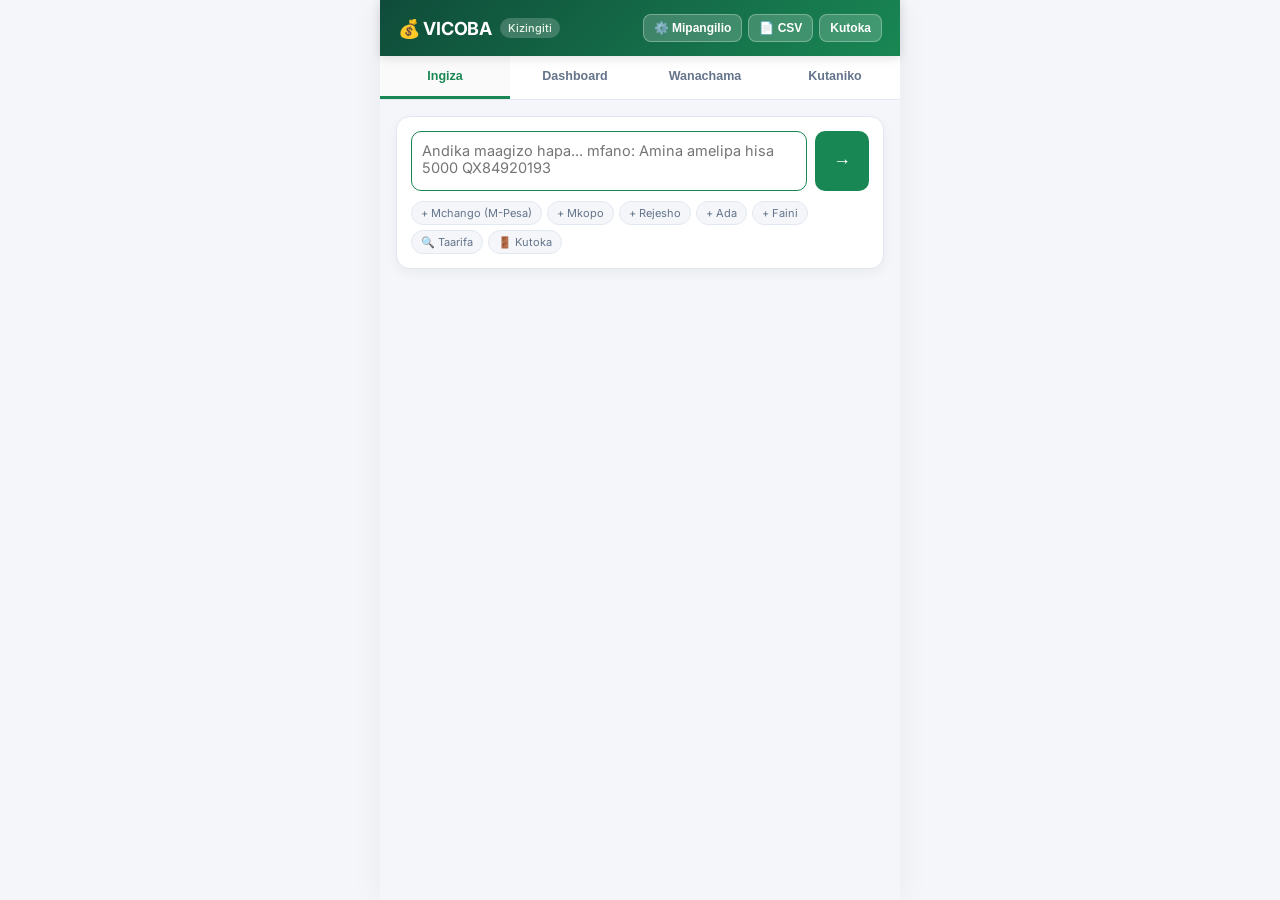
==== templates/index.html @ 5ea01a91 "Initial commit: VICOBA Digital Treasurer" ====
<!DOCTYPE html>
<html lang="sw">
<head>
<meta charset="utf-8">
<meta name="viewport" content="width=device-width,initial-scale=1,maximum-scale=1,user-scalable=no">
<title>VICOBA — Mhazinaji Mtandao</title>
<link rel="preconnect" href="https://fonts.googleapis.com">
<link rel="preconnect" href="https://fonts.gstatic.com" crossorigin>
<link href="https://fonts.googleapis.com/css2?family=Inter:wght@400;500;600;700&display=swap" rel="stylesheet">
<style>
:root {
  --primary: #0f62fe;
  --primary-dark: #0043ce;
  --green: #198754;
  --green-light: #e8f5e9;
  --wa-green: #25D366;
  --wa-dark: #128C7E;
  --red: #d32f2f;
  --red-light: #ffebee;
  --orange: #f57c00;
  --orange-light: #fff3e0;
  --bg: #f4f6f9;
  --card-bg: #ffffff;
  --text-main: #1e293b;
  --text-muted: #64748b;
  --border: #e2e8f0;
  --radius: 14px;
  --shadow: 0 4px 12px rgba(0, 0, 0, 0.05);
}

* { box-sizing: border-box; margin: 0; padding: 0; }

body {
  font-family: 'Inter', system-ui, -apple-system, sans-serif;
  background: var(--bg);
  color: var(--text-main);
  max-width: 520px;
  margin: 0 auto;
  min-height: 100vh;
  display: flex;
  flex-direction: column;
  box-shadow: 0 0 30px rgba(0,0,0,0.06);
}

/* ── Header ── */
.header {
  background: linear-gradient(135deg, #0f4c3a 0%, #198754 100%);
  color: #fff;
  padding: 14px 18px;
  display: flex;
  justify-content: space-between;
  align-items: center;
  position: sticky;
  top: 0;
  z-index: 100;
  box-shadow: 0 2px 10px rgba(0,0,0,0.12);
}
.header-title { display: flex; align-items: center; gap: 8px; }
.header h1 { font-size: 18px; font-weight: 700; letter-spacing: -0.3px; }
.health-pill {
  font-size: 11px;
  padding: 3px 8px;
  border-radius: 12px;
  background: rgba(255,255,255,0.2);
  backdrop-filter: blur(4px);
  color: #e8f5e9;
  font-weight: 500;
}
.header .actions { display: flex; gap: 6px; }
.header button {
  background: rgba(255,255,255,0.18);
  border: 1px solid rgba(255,255,255,0.3);
  color: #fff;
  padding: 6px 10px;
  border-radius: 8px;
  font-size: 12px;
  font-weight: 600;
  cursor: pointer;
  transition: all 0.2s ease;
}
.header button:hover { background: rgba(255,255,255,0.3); }

/* ── Navigation Tabs ── */
.tabs {
  display: flex;
  background: #fff;
  border-bottom: 1px solid var(--border);
  position: sticky;
  top: 56px;
  z-index: 90;
}
.tabs button {
  flex: 1;
  padding: 13px 4px;
  border: none;
  background: none;
  font-size: 12.5px;
  font-weight: 600;
  color: var(--text-muted);
  cursor: pointer;
  border-bottom: 3px solid transparent;
  transition: all 0.2s ease;
}
.tabs button.active {
  color: var(--green);
  border-bottom-color: var(--green);
  background: #fafafa;
}

/* ── Content Sections ── */
.section { display: none; padding: 16px; flex: 1; }
.section.active { display: block; animation: fadeIn 0.25s ease-out; }

/* ── Input Box ── */
.input-card {
  background: var(--card-bg);
  border-radius: var(--radius);
  padding: 14px;
  box-shadow: var(--shadow);
  border: 1px solid var(--border);
  margin-bottom: 16px;
}
.input-row { display: flex; gap: 8px; margin-bottom: 10px; }
.input-row textarea {
  flex: 1;
  border: 1.5px solid var(--border);
  outline: none;
  resize: none;
  font-size: 14.5px;
  padding: 10px;
  font-family: inherit;
  height: 60px;
  border-radius: 10px;
  background: #f8fafc;
  color: var(--text-main);
  transition: border-color 0.2s;
}
.input-row textarea:focus { border-color: var(--green); background: #fff; }
.btn-submit {
  background: var(--green);
  color: #fff;
  border: none;
  border-radius: 10px;
  padding: 0 18px;
  font-size: 18px;
  font-weight: 700;
  cursor: pointer;
  transition: transform 0.1s, background 0.2s;
  display: flex;
  align-items: center;
  justify-content: center;
}
.btn-submit:active { transform: scale(0.96); }
.btn-submit:disabled { background: #cbd5e1; cursor: not-allowed; }

.quick-triggers { display: flex; gap: 5px; flex-wrap: wrap; margin-top: 4px; }
.chip {
  background: var(--bg);
  border: 1px solid var(--border);
  border-radius: 20px;
  padding: 4px 9px;
  font-size: 11px;
  color: var(--text-muted);
  cursor: pointer;
  transition: all 0.2s;
}
.chip:hover { border-color: var(--green); color: var(--green); background: var(--green-light); }

/* ── Preview Card ── */
.preview-card {
  background: var(--green-light);
  border: 2px solid var(--green);
  border-radius: var(--radius);
  padding: 18px;
  margin-bottom: 16px;
  animation: slideDown 0.3s ease-out;
}
.preview-card h3 { font-size: 15.5px; margin-bottom: 12px; color: var(--green); display: flex; align-items: center; gap: 6px; }
.preview-card .detail { display: flex; justify-content: space-between; padding: 7px 0; font-size: 13.5px; border-bottom: 1px solid rgba(0,0,0,0.06); }
.preview-card .detail:last-child { border: none; }
.preview-card .detail .val { font-weight: 700; color: var(--text-main); }
.preview-card .buttons { display: flex; gap: 8px; margin-top: 16px; }
.preview-card .buttons button {
  flex: 1;
  padding: 11px;
  border: none;
  border-radius: 10px;
  font-size: 13.5px;
  font-weight: 600;
  cursor: pointer;
  transition: opacity 0.2s;
}
.btn-confirm { background: var(--green); color: #fff; }
.btn-cancel { background: #fff; color: var(--red); border: 1.5px solid var(--red); }
.btn-wa { background: var(--wa-green); color: #fff; display: inline-flex; align-items: center; justify-content: center; gap: 6px; }

/* ── Messages & Alerts ── */
.message {
  background: #fff;
  border-radius: 12px;
  padding: 14px 16px;
  margin-bottom: 14px;
  font-size: 13.5px;
  line-height: 1.5;
  box-shadow: var(--shadow);
  animation: fadeIn 0.2s;
}
.message.error { border-left: 4px solid var(--red); color: #b91c1c; background: var(--red-light); }
.message.success { border-left: 4px solid var(--green); color: #15803d; background: var(--green-light); }

/* ── Dashboard Cards ── */
.stats-grid { display: grid; grid-template-columns: 1fr 1fr; gap: 10px; margin-bottom: 16px; }
.stat-card {
  background: var(--card-bg);
  border-radius: 12px;
  padding: 12px 14px;
  border: 1px solid var(--border);
  box-shadow: 0 2px 6px rgba(0,0,0,0.02);
}
.stat-card .label { font-size: 11px; color: var(--text-muted); font-weight: 500; margin-bottom: 3px; }
.stat-card .value { font-size: 17px; font-weight: 700; color: var(--text-main); }
.stat-card .value.positive { color: var(--green); }
.stat-card .value.negative { color: var(--red); }

/* ── Tables ── */
.table-wrap {
  background: var(--card-bg);
  border-radius: var(--radius);
  overflow: hidden;
  box-shadow: var(--shadow);
  border: 1px solid var(--border);
  margin-bottom: 16px;
}
.table-wrap .table-header {
  padding: 12px 14px;
  font-size: 14px;
  font-weight: 600;
  border-bottom: 1px solid var(--border);
  display: flex;
  justify-content: space-between;
  align-items: center;
}
table { width: 100%; border-collapse: collapse; font-size: 12.5px; }
th, td { padding: 9px 11px; text-align: left; border-bottom: 1px solid var(--border); }
th { background: #f8fafc; font-weight: 600; font-size: 11px; color: var(--text-muted); text-transform: uppercase; letter-spacing: 0.3px; }
tr:last-child td { border: none; }
.monospace { font-variant-numeric: tabular-nums; font-weight: 600; }
.right { text-align: right; }

.btn-sm {
  padding: 4px 8px;
  font-size: 11px;
  border-radius: 6px;
  border: 1px solid var(--border);
  background: #fff;
  cursor: pointer;
  font-weight: 500;
  transition: all 0.2s;
}
.btn-sm:hover { background: var(--bg); border-color: var(--text-muted); }
.btn-danger-sm { color: var(--red); border-color: #fca5a5; background: var(--red-light); }
.btn-wa-sm { background: #e8f5e9; color: var(--wa-dark); border-color: #a7f3d0; font-weight: 600; }
.btn-wa-sm:hover { background: #dcfce7; }

/* ── Search & Form Inputs ── */
.search-box {
  width: 100%;
  padding: 10px 14px;
  border: 1px solid var(--border);
  border-radius: 10px;
  font-size: 13px;
  outline: none;
  margin-bottom: 12px;
  background: #fff;
}
.search-box:focus { border-color: var(--green); }

.form-group { margin-bottom: 12px; }
.form-group label { display: block; font-size: 12px; font-weight: 600; color: var(--text-muted); margin-bottom: 4px; }
.form-group input { width: 100%; padding: 8px 12px; border: 1px solid var(--border); border-radius: 8px; font-size: 13.5px; outline: none; }
.form-group input:focus { border-color: var(--green); }

/* ── Modal / Overlay ── */
.modal-overlay {
  display: none;
  position: fixed;
  top: 0; left: 0; right: 0; bottom: 0;
  background: rgba(0,0,0,0.45);
  z-index: 1000;
  align-items: center;
  justify-content: center;
  padding: 16px;
  backdrop-filter: blur(3px);
}
.modal-overlay.active { display: flex; animation: fadeIn 0.2s; }
.modal-card {
  background: #fff;
  border-radius: 16px;
  max-width: 480px;
  width: 100%;
  max-height: 85vh;
  overflow-y: auto;
  padding: 18px;
  box-shadow: 0 10px 25px rgba(0,0,0,0.15);
}
.modal-header { display: flex; justify-content: space-between; align-items: center; margin-bottom: 14px; }
.modal-title { font-size: 16px; font-weight: 700; }
.btn-close { background: none; border: none; font-size: 22px; color: var(--text-muted); cursor: pointer; }

/* ── Animations ── */
@keyframes fadeIn { from { opacity: 0; transform: translateY(4px); } to { opacity: 1; transform: translateY(0); } }
@keyframes slideDown { from { opacity: 0; transform: translateY(-8px); } to { opacity: 1; transform: translateY(0); } }
.loading {
  display: inline-block;
  width: 16px; height: 16px;
  border: 2px solid rgba(255,255,255,0.4);
  border-top-color: #fff;
  border-radius: 50%;
  animation: spin 0.6s linear infinite;
}
@keyframes spin { to { transform: rotate(360deg); } }

/* ── Badge ── */
.badge { font-size: 10.5px; padding: 2px 7px; border-radius: 10px; font-weight: 600; display: inline-block; }
.badge-active { background: #dcfce7; color: #15803d; }
.badge-exited { background: #fee2e2; color: #b91c1c; }
.badge-mpesa { background: #e0f2fe; color: #0369a1; font-family: monospace; }
</style>
</head>
<body>

<!-- Header -->
<div class="header">
  <div class="header-title">
    <h1>💰 VICOBA</h1>
    <span class="health-pill" id="healthPill">Mingatio: ...</span>
  </div>
  <div class="actions">
    <button onclick="openSettingsModal()">⚙️ Mipangilio</button>
    <button onclick="exportCSV()">📄 CSV</button>
    <button onclick="location='/logout'">Kutoka</button>
  </div>
</div>

<!-- Navigation Tabs -->
<div class="tabs">
  <button id="tabBtn-input" class="active" onclick="showTab('input')">Ingiza</button>
  <button id="tabBtn-dash" onclick="showTab('dash')">Dashboard</button>
  <button id="tabBtn-members" onclick="showTab('members')">Wanachama</button>
  <button id="tabBtn-meeting" onclick="showTab('meeting')">Kutaniko</button>
</div>

<!-- Tab 1: Input -->
<div id="tab-input" class="section active">
  <div class="input-card">
    <form id="inputForm" onsubmit="handleParse(event)">
      <div class="input-row">
        <textarea id="cmdInput" placeholder="Andika maagizo hapa... mfano: Amina amelipa hisa 5000 QX84920193" autofocus></textarea>
        <button type="submit" id="parseBtn" class="btn-submit">→</button>
      </div>
    </form>
    <div class="quick-triggers">
      <span class="chip" onclick="fillTrigger('Amina amelipa hisa 5000, jamii 1000 ref QX84920193')">+ Mchango (M-Pesa)</span>
      <span class="chip" onclick="fillTrigger('Juma kopa 50000 wadhamini ni Fatuma')">+ Mkopo</span>
      <span class="chip" onclick="fillTrigger('Juma amelipa mkopo 10000 ref QX9920112')">+ Rejesho</span>
      <span class="chip" onclick="fillTrigger('ada ya kikundi 2000')">+ Ada</span>
      <span class="chip" onclick="fillTrigger('faini ya Juma 1000')">+ Faini</span>
      <span class="chip" onclick="fillTrigger('taarifa ya Amina')">🔍 Taarifa</span>
      <span class="chip" onclick="fillTrigger('ondoa mwanachama Juma')">🚪 Kutoka</span>
    </div>
  </div>

  <div id="previewArea"></div>
  <div id="messageArea"></div>
</div>

<!-- Tab 2: Dashboard -->
<div id="tab-dash" class="section">
  <div class="stats-grid" id="statsGrid"></div>

  <div class="table-wrap">
    <div class="table-header">
      <span>Wanachama — Muhtasari</span>
      <button class="btn-sm" onclick="loadDashboard()">🔄 Subiri</button>
    </div>
    <div style="overflow-x:auto">
      <table>
        <thead>
          <tr>
            <th>Jina</th>
            <th class="right">Hisa</th>
            <th class="right">Akiba</th>
            <th class="right">Deni</th>
          </tr>
        </thead>
        <tbody id="memberTable"></tbody>
      </table>
    </div>
  </div>

  <button onclick="showGawio()" style="width:100%;padding:12px;background:#fff3e0;border:1.5px solid #ff9800;color:#e65100;border-radius:12px;font-size:13.5px;font-weight:600;cursor:pointer;margin-bottom:16px">📊 Makadirio ya Gawio (Profit Distribution)</button>
  <div id="gawioArea"></div>
</div>

<!-- Tab 3: Members -->
<div id="tab-members" class="section">
  <button onclick="openRegisterModal()" style="width:100%;padding:12px;background:var(--green);color:#fff;border:none;border-radius:10px;font-size:13.5px;font-weight:600;cursor:pointer;margin-bottom:12px">➕ Ongeza Mwanachama Mpya</button>
  <input type="text" class="search-box" id="memberSearchInput" placeholder="Tafuta kwa jina au namba (mfano: BSDA-001)..." oninput="filterMembersTable()">

  <div class="table-wrap">
    <div class="table-header">
      <span>Orodha ya Wanachama</span>
      <button class="btn-sm" onclick="loadMembers()">🔄 Anza Upya</button>
    </div>
    <div style="overflow-x:auto">
      <table>
        <thead>
          <tr>
            <th>Namba</th>
            <th>Jina</th>
            <th>Hali</th>
            <th class="right">Kitendo</th>
          </tr>
        </thead>
        <tbody id="fullMemberTable"></tbody>
      </table>
    </div>
  </div>
</div>

<!-- Tab 4: Meeting -->
<div id="tab-meeting" class="section">
  <div style="display:flex;gap:8px;margin-bottom:12px">
    <button onclick="loadMeeting()" style="flex:1;padding:11px;background:var(--green);color:#fff;border:none;border-radius:10px;font-size:13px;font-weight:600;cursor:pointer">Ripoti ya Leo</button>
    <button onclick="loadUnpaid()" style="flex:1;padding:11px;background:#fff3e0;color:#e65100;border:1.5px solid #ff9800;border-radius:10px;font-size:13px;font-weight:600;cursor:pointer">Hawajalipa Leo?</button>
  </div>
  <div id="meetingArea"></div>
</div>

<!-- Main App Modal -->
<div class="modal-overlay" id="appModal">
  <div class="modal-card">
    <div class="modal-header">
      <div class="modal-title" id="modalTitle">Taarifa</div>
      <button class="btn-close" onclick="closeModal()">&times;</button>
    </div>
    <div id="modalBody"></div>
  </div>
</div>

<script>
let pendingIntent = null;
let allMembersCache = [];
let groupSettings = {};

// ── App Startup ──
document.addEventListener('DOMContentLoaded', () => {
  checkHealth();
  fetchSettings();
  loadDashboard();
});

// ── Fetch Settings ──
async function fetchSettings() {
  try {
    const res = await fetch('/api/settings');
    const data = await res.json();
    if (data.ok) groupSettings = data.settings || {};
  } catch(e) { console.error(e); }
}

// ── Health Check ──
async function checkHealth() {
  try {
    const res = await fetch('/api/health');
    const data = await res.json();
    const pill = document.getElementById('healthPill');
    if (data.ok && data.invariant_ok) {
      pill.textContent = 'Mingatio: Sawa ✓';
      pill.style.background = 'rgba(255,255,255,0.2)';
    } else {
      pill.textContent = 'Mingatio: Hitilafu!';
      pill.style.background = '#d32f2f';
    }
  } catch(e) {
    document.getElementById('healthPill').textContent = 'Kizingiti';
  }
}

// ── Tab Navigation ──
function showTab(name) {
  document.querySelectorAll('.section').forEach(s => s.classList.remove('active'));
  document.querySelectorAll('.tabs button').forEach(b => b.classList.remove('active'));
  document.getElementById('tab-' + name).classList.add('active');
  document.getElementById('tabBtn-' + name).classList.add('active');
  if (name === 'dash') loadDashboard();
  if (name === 'members') loadMembers();
}

function fillTrigger(text) {
  showTab('input');
  const input = document.getElementById('cmdInput');
  input.value = text;
  input.focus();
}

// ── Parse Phase ──
async function handleParse(e) {
  e.preventDefault();
  const text = document.getElementById('cmdInput').value.trim();
  if (!text) return;
  const btn = document.getElementById('parseBtn');
  btn.disabled = true;
  btn.innerHTML = '<span class="loading"></span>';
  document.getElementById('previewArea').innerHTML = '';
  document.getElementById('messageArea').innerHTML = '';

  try {
    const fd = new FormData();
    fd.append('text', text);
    const res = await fetch('/parse', {method:'POST', body:fd});
    const data = await res.json();
    if (data.ok && data.intent) {
      pendingIntent = data.intent;
      showPreview(data.intent, text);
    } else {
      showMsg(data.error || 'Sielewi maagizo.', 'error');
      pendingIntent = null;
    }
  } catch(err) {
    showMsg('Hitilafu ya mtandao: ' + err.message, 'error');
  }
  btn.disabled = false;
  btn.innerHTML = '→';
}

// ── Render Preview ──
function showPreview(intent, raw) {
  if (intent.action === 'unknown') {
    showMsg('Sielewi maagizo: "' + raw + '". Jaribu mfano: "Amina amelipa hisa 5000"', 'error');
    return;
  }
  if (['member_statement','who_unpaid','group_position'].includes(intent.action)) {
    executeQuery(intent);
    return;
  }
  let html = '<div class="preview-card"><h3>Thibitisha Uingizaji Data</h3>';
  const labels = {
    register: 'Msajili Mwanachama',
    contribute: 'Mchango wa Wanachama',
    fee: 'Ada ya Kikundi',
    fine: 'Faini',
    loan: 'Tozo la Mkopo',
    repay: 'Rejesho la Mkopo',
    payout: 'Tozo kwenye Mfuko',
    expense: 'Matumizi ya Kikundi',
    exit: 'Kutoka kwa Mwanachama'
  };
  html += '<div class="detail"><span>Aina ya Kitendo</span><span class="val">' + (labels[intent.action]||intent.action) + '</span></div>';
  if (intent.member) html += '<div class="detail"><span>Mwanachama</span><span class="val">' + esc(intent.member) + '</span></div>';
  if (intent.mpesa_ref) html += '<div class="detail"><span>M-Pesa Reference</span><span class="val badge-mpesa">' + esc(intent.mpesa_ref) + '</span></div>';

  if (intent.amounts) {
    for (const [k,v] of Object.entries(intent.amounts)) {
      if (k === 'phone') {
        html += '<div class="detail"><span>Simu</span><span class="val">' + esc(v) + '</span></div>';
        continue;
      }
      html += '<div class="detail"><span>' + k.charAt(0).toUpperCase() + k.slice(1) + '</span><span class="val">' + Number(v).toLocaleString() + ' TSH</span></div>';
    }
    html += '<div class="detail" style="border-top:2px solid var(--green);padding-top:10px"><span><strong>Jumla</strong></span><span class="val" style="color:var(--green)"><strong>' + Number(intent.amount).toLocaleString() + ' TSH</strong></span></div>';
  } else if (intent.amount > 0) {
    html += '<div class="detail"><span>Kiasi</span><span class="val">' + Number(intent.amount).toLocaleString() + ' TSH</span></div>';
  }
  if (intent.guarantors && intent.guarantors.length) {
    html += '<div class="detail"><span>Wadhamini</span><span class="val">' + intent.guarantors.map(esc).join(', ') + '</span></div>';
  }

  html += '<div class="buttons">';
  html += '<button class="btn-cancel" onclick="cancelPreview()">Futa</button>';
  html += '<button class="btn-confirm" onclick="handleCommit()">✓ Thibitisha</button>';
  html += '</div></div>';
  document.getElementById('previewArea').innerHTML = html;
}

function cancelPreview() {
  pendingIntent = null;
  document.getElementById('previewArea').innerHTML = '';
  document.getElementById('cmdInput').focus();
}

// ── Commit Phase & Instant WhatsApp Share ──
async function handleCommit() {
  if (!pendingIntent) return;
  const area = document.getElementById('previewArea');
  area.innerHTML = '<div class="message"><span class="loading"></span> Inatekeleza mahesabu...</div>';

  try {
    const fd = new FormData();
    fd.append('data', JSON.stringify(pendingIntent));
    const res = await fetch('/commit', {method:'POST', body:fd});
    const data = await res.json();
    if (data.ok) {
      let msgHtml = '<div class="message success">';
      msgHtml += esc(data.message);
      
      // Add WhatsApp Receipt button if receipt info is available
      const r = data;
      if (['contribute', 'repay', 'loan', 'fee', 'fine'].includes(r.action)) {
        const phone = r.member_phone || '';
        const memberName = r.member_name || pendingIntent.member || '';
        const mpesaRef = r.mpesa_ref || pendingIntent.mpesa_ref || '';
        const text = encodeURIComponent(
          `💰 RISITI YA VICOBA - ${groupSettings.group_name || 'Kikundi'}\n\n` +
          `Habari ${memberName},\n` +
          `${data.message}\n` +
          (mpesaRef ? `M-Pesa Ref: ${mpesaRef}\n` : '') +
          `Tarehe: ${new Date().toLocaleDateString()}\n\n` +
          `Ahsante kwa uwajibikaji!`
        );
        const waUrl = phone ? `https://wa.me/255${phone.replace(/^0/,'')}?text=${text}` : `https://api.whatsapp.com/send?text=${text}`;
        msgHtml += `<br><br><a href="${waUrl}" target="_blank" class="btn-sm btn-wa-sm" style="display:inline-block;padding:8px 14px;border-radius:8px;text-decoration:none;font-size:13px">📲 Tuma Risiti WhatsApp</a>`;
      }
      msgHtml += '</div>';

      document.getElementById('messageArea').innerHTML = msgHtml;
      document.getElementById('cmdInput').value = '';
      checkHealth();
    } else {
      showMsg(data.error || 'Hitilafu wakati wa kutekeleza', 'error');
    }
  } catch(err) {
    showMsg('Hitilafu ya mtandao: ' + err.message, 'error');
  }
  pendingIntent = null;
  area.innerHTML = '';
}

// ── Read Queries ──
async function executeQuery(intent) {
  const area = document.getElementById('messageArea');
  area.innerHTML = '<div class="message"><span class="loading"></span> Inatafuta taarifa...</div>';
  try {
    let url;
    if (intent.action === 'member_statement' && intent.member) url = '/api/statement/' + encodeURIComponent(intent.member);
    else if (intent.action === 'group_position') url = '/api/group';
    else if (intent.action === 'who_unpaid') url = '/api/unpaid';
    else { area.innerHTML = ''; return; }

    const res = await fetch(url);
    const data = await res.json();
    if (!data.ok) { showMsg(data.error, 'error'); return; }
    if (intent.action === 'member_statement') renderStatementModal(data);
    else if (intent.action === 'group_position') { showTab('dash'); }
    else if (intent.action === 'who_unpaid') renderUnpaid(data);
  } catch(err) { showMsg('Hitilafu: ' + err.message, 'error'); }
}

function renderUnpaid(data) {
  let html = '<div class="message success">';
  html += '<strong>Hali ya Mchango Leo (' + data.date + '):</strong> ' + data.paid_today + '/' + data.total_active + ' wamelipa.<br><br>';
  if (data.missing.length === 0) html += '✅ Wanachama wote active wamelipa leo!';
  else {
    html += '<strong>Hawajalipa bado:</strong><br>';
    const till = groupSettings.mpesa_till || '---';
    const accName = groupSettings.mpesa_name || 'VICOBA';
    data.missing.forEach(m => {
      const phone = m.phone || '';
      const text = encodeURIComponent(
        `📢 KIKUMBUSHO CHA MCHANGO - VICOBA\n\n` +
        `Habari ${m.name} (${m.member_no}),\n` +
        `Unakumbushwa kutoa mchango wako wa leo wa VICOBA.\n\n` +
        `Lipa kupitia M-Pesa:\n` +
        `• Till / Namba: ${till}\n` +
        `• Jina la Akaunti: ${accName}\n\n` +
        `Ahsante!`
      );
      const waUrl = phone ? `https://wa.me/255${phone.replace(/^0/,'')}?text=${text}` : `https://api.whatsapp.com/send?text=${text}`;
      html += `<div style="display:flex;justify-content:space-between;align-items:center;padding:6px 0;border-bottom:1px solid rgba(0,0,0,0.05)">` +
              `<span>• <strong>${esc(m.name)}</strong> (${m.member_no})</span>` +
              `<a href="${waUrl}" target="_blank" class="btn-sm btn-wa-sm" style="text-decoration:none">📲 Kikumbusha</a></div>`;
    });
  }
  html += '</div>';
  document.getElementById('messageArea').innerHTML = html;
}

// ── Dashboard Loading ──
async function loadDashboard() {
  try {
    const res = await fetch('/api/group');
    const data = await res.json();
    if (!data.ok) return;
    const g = data;
    document.getElementById('statsGrid').innerHTML =
      statCard('Fedha Tasani (Cash)', g.cash, 'positive') +
      statCard('Jumla ya Hisa', g.total_hisa, 'positive') +
      statCard('Mikopo Hai', g.total_outstanding_loans, 'negative') +
      statCard('Wanachama', g.active_members + '/' + g.total_members) +
      statCard('Mfuko wa Jamii', g.jamii) +
      statCard('Mfuko wa Bima', g.bima) +
      statCard('Mapato ya Kikundi', g.total_income, 'positive') +
      statCard('Matumizi', g.total_expenses, g.total_expenses > 0 ? 'negative' : '');

    let rows = '';
    (g.members || []).forEach(m => {
      rows += '<tr>';
      rows += '<td><a href="javascript:void(0)" onclick="viewMemberStatement(\'' + esc(m.name) + '\')" style="color:var(--primary);text-decoration:none;font-weight:600">' + esc(m.name) + '</a></td>';
      rows += '<td class="right monospace">' + m.hisa.toLocaleString() + '</td>';
      rows += '<td class="right monospace">' + m.akiba.toLocaleString() + '</td>';
      rows += '<td class="right monospace" style="color:' + (m.deni_lichangiwa > 0 ? 'var(--red)' : 'var(--green)') + '">' + m.deni_lichangiwa.toLocaleString() + '</td>';
      rows += '</tr>';
    });
    document.getElementById('memberTable').innerHTML = rows || '<tr><td colspan="4" class="empty">Hakuna wanachama waliosajiliwa bado.</td></tr>';
  } catch(e) { console.error(e); }
}

function statCard(label, value, cls) {
  const display = typeof value === 'number' ? value.toLocaleString() : value;
  return '<div class="stat-card"><div class="label">' + label + '</div><div class="value ' + (cls||'') + '">' + display + (typeof value === 'number' ? ' <span style="font-size:11px">TSH</span>' : '') + '</div></div>';
}

function showGawio() {
  fetch('/api/gawio').then(r=>r.json()).then(data => {
    if (!data.ok) return;
    let html = '<div class="table-wrap"><div class="table-header"><span>Makadirio ya Gawio (Distribution)</span></div>';
    html += '<p style="padding:10px 14px;font-size:12.5px;color:var(--text-muted)">Mapato yanayogawika: <strong>' + data.distributable.toLocaleString() + ' TSH</strong> · Kiwango: <strong>' + data.per_hisa_rate + ' TSH</strong> kwa kila hisa 1</p>';
    html += '<table><thead><tr><th>Mwanachama</th><th class="right">Hisa</th><th class="right">Gawio Linalotazamiwa</th></tr></thead><tbody>';
    (data.members||[]).forEach(m => {
      html += '<tr><td>' + esc(m.name) + ' (' + m.member_no + ')</td><td class="right monospace">' + m.hisa.toLocaleString() + '</td><td class="right monospace" style="color:var(--green)">' + m.gawio.toLocaleString() + ' TSH</td></tr>';
    });
    html += '</tbody></table></div>';
    document.getElementById('gawioArea').innerHTML = html;
  });
}

// ── Members List ──
async function loadMembers() {
  try {
    const res = await fetch('/api/members');
    const data = await res.json();
    if (!data.ok) return;
    allMembersCache = data.members || [];
    renderMembersTable(allMembersCache);
  } catch(e) { console.error(e); }
}

function renderMembersTable(members) {
  let rows = '';
  members.forEach(m => {
    const isAct = m.status === 'active';
    const badgeClass = isAct ? 'badge-active' : 'badge-exited';
    rows += '<tr>';
    rows += '<td><strong style="font-size:11.5px">' + esc(m.member_no) + '</strong></td>';
    rows += '<td>' + esc(m.name) + (m.phone ? '<br><span style="font-size:11px;color:var(--text-muted)">' + esc(m.phone) + '</span>' : '') + '</td>';
    rows += '<td><span class="badge ' + badgeClass + '">' + m.status + '</span></td>';
    rows += '<td class="right">';
    rows += '<button class="btn-sm" onclick="viewMemberStatement(\'' + esc(m.name) + '\')">Taarifa</button> ';
    if (isAct) {
      rows += '<button class="btn-sm btn-danger-sm" onclick="previewExit(\'' + esc(m.name) + '\')">Kutoka</button>';
    }
    rows += '</td></tr>';
  });
  document.getElementById('fullMemberTable').innerHTML = rows || '<tr><td colspan="4" class="empty">Hakuna mwanachama anayefanana na utafutaji wako.</td></tr>';
}

function filterMembersTable() {
  const query = document.getElementById('memberSearchInput').value.toLowerCase().trim();
  if (!query) {
    renderMembersTable(allMembersCache);
    return;
  }
  const filtered = allMembersCache.filter(m =>
    (m.name && m.name.toLowerCase().includes(query)) ||
    (m.member_no && m.member_no.toLowerCase().includes(query))
  );
  renderMembersTable(filtered);
}

// ── Statement & Exit Modals ──
async function viewMemberStatement(memberName) {
  openModal('Taarifa ya Mwanachama: ' + memberName, '<div class="loading"></div> Inapakia...');
  try {
    const res = await fetch('/api/statement/' + encodeURIComponent(memberName));
    const data = await res.json();
    if (!data.ok) {
      document.getElementById('modalBody').innerHTML = '<div class="message error">' + esc(data.error) + '</div>';
      return;
    }
    renderStatementModal(data);
  } catch(e) {
    document.getElementById('modalBody').innerHTML = '<div class="message error">Hitilafu: ' + e.message + '</div>';
  }
}

function renderStatementModal(s) {
  let html = '<div style="margin-bottom:12px">';
  html += '<p style="font-size:13.5px;color:var(--text-muted);margin-bottom:8px">Namba: <strong>' + s.member_no + '</strong> · Hali: <strong>' + s.status + '</strong></p>';
  html += '<div style="display:grid;grid-template-columns:1fr 1fr;gap:8px;margin-bottom:12px">';
  html += '<div style="background:#f8fafc;padding:10px;border-radius:8px">Hisa<br><strong style="font-size:15px;color:var(--green)">' + s.hisa.toLocaleString() + ' TSH</strong></div>';
  html += '<div style="background:#f8fafc;padding:10px;border-radius:8px">Akiba<br><strong style="font-size:15px;color:var(--green)">' + s.akiba.toLocaleString() + ' TSH</strong></div>';
  html += '<div style="background:#f8fafc;padding:10px;border-radius:8px;grid-column:span 2">Deni la Mkopo<br><strong style="font-size:15px;color:' + (s.deni_lichangiwa > 0 ? 'var(--red)' : 'var(--text-main)') + '">' + s.deni_lichangiwa.toLocaleString() + ' TSH</strong></div>';
  html += '</div>';

  if (s.loans && s.loans.length) {
    html += '<h4 style="font-size:12.5px;margin-bottom:6px">Historia ya Mikopo</h4>';
    s.loans.forEach(l => {
      html += '<div style="font-size:12px;padding:8px;background:#f1f5f9;border-radius:6px;margin-bottom:6px">';
      html += 'Mkopo: <strong>' + l.principal.toLocaleString() + '</strong> (Riba ' + (l.rate*100) + '%) = ' + l.total_due.toLocaleString() + ' TSH<br>';
      html += 'Kulipwa: ' + l.amount_paid.toLocaleString() + ' TSH · Hali: <strong>' + l.status + '</strong>';
      html += '</div>';
    });
  }

  if (s.transactions && s.transactions.length) {
    html += '<h4 style="font-size:12.5px;margin-top:10px;margin-bottom:6px">Miamala ya Hivi Karibuni</h4>';
    html += '<div style="max-height:180px;overflow-y:auto"><table style="font-size:11.5px"><thead><tr><th>Tarehe</th><th>Maelezo</th></tr></thead><tbody>';
    s.transactions.forEach(t => {
      html += '<tr><td>' + t.tx_date + '</td><td>' + esc(t.description) + '</td></tr>';
    });
    html += '</tbody></table></div>';
  }

  html += '</div>';
  openModal('Taarifa: ' + s.name + ' (' + s.member_no + ')', html);
}

async function previewExit(memberName) {
  openModal('Kutoka Mwanachama: ' + memberName, '<div class="loading"></div> Inapima mahesabu...');
  try {
    const res = await fetch('/api/exit/' + encodeURIComponent(memberName));
    const data = await res.json();
    if (!data.ok) {
      document.getElementById('modalBody').innerHTML = '<div class="message error">' + esc(data.error) + '</div>';
      return;
    }
    const e = data;
    let html = '<div style="font-size:13.5px;line-height:1.6">';
    html += '<p>Mwanachama: <strong>' + esc(e.name) + ' (' + e.member_no + ')</strong></p>';
    html += '<p>Hisa: <strong>' + e.hisa.toLocaleString() + ' TSH</strong></p>';
    html += '<p>Akiba: <strong>' + e.akiba.toLocaleString() + ' TSH</strong></p>';
    html += '<p style="border-top:1px solid var(--border);padding-top:8px;margin-top:8px">Jumla inayorejeshwa: <strong style="color:var(--green);font-size:15px">' + e.payable.toLocaleString() + ' TSH</strong></p>';
    html += '<p style="font-size:12px;color:var(--text-muted);margin-top:8px;background:#f8fafc;padding:8px;border-radius:8px">' + esc(e.note) + '</p>';

    if (e.can_exit) {
      html += '<div style="margin-top:14px;display:flex;gap:8px">';
      html += '<button class="btn-cancel" style="flex:1;padding:10px;border-radius:8px" onclick="closeModal()">Ghairi</button>';
      html += '<button class="btn-confirm" style="flex:1;padding:10px;border-radius:8px;background:var(--red)" onclick="confirmExitFromModal(\'' + esc(e.name) + '\')">Thibitisha Kutoka</button>';
      html += '</div>';
    }
    html += '</div>';
    openModal('Hali ya Kutoka: ' + e.name, html);
  } catch(err) {
    document.getElementById('modalBody').innerHTML = '<div class="message error">Hitilafu: ' + err.message + '</div>';
  }
}

function confirmExitFromModal(name) {
  closeModal();
  fillTrigger('ondoa mwanachama ' + name);
}

// ── Meeting Sheet & WhatsApp Group Report ──
async function loadMeeting() {
  try {
    const res = await fetch('/api/meeting');
    const data = await res.json();
    if (!data.ok) return;
    let html = '<div class="table-wrap"><div class="table-header"><span>Ripoti ya Kutaniko — ' + data.date + '</span>';
    
    // WhatsApp Group Share Link
    const waText = encodeURIComponent(
      `📊 RIPOTI YA KUTANIKO - ${groupSettings.group_name || 'VICOBA'}\n` +
      `Tarehe: ${data.date}\n\n` +
      `• Cash In: ${data.day_cash_in.toLocaleString()} TSH\n` +
      `• Cash Out: ${data.day_cash_out.toLocaleString()} TSH\n` +
      `• Baki Tasani: ${data.cash_balance.toLocaleString()} TSH\n\n` +
      `Miamala ya Leo: ${data.entries.length}\n` +
      `Ahsanteni wanachama!`
    );
    html += `<a href="https://api.whatsapp.com/send?text=${waText}" target="_blank" class="btn-sm btn-wa-sm" style="text-decoration:none">📲 WhatsApp Group</a></div>`;

    html += '<div style="padding:10px 14px;display:flex;justify-content:space-between;font-size:12.5px;background:#f8fafc">';
    html += '<span>Kuingia: <strong style="color:var(--green)">' + data.day_cash_in.toLocaleString() + ' TSH</strong></span>';
    html += '<span>Kutoka: <strong style="color:var(--red)">' + data.day_cash_out.toLocaleString() + ' TSH</strong></span>';
    html += '<span>Baki Tasani: <strong>' + data.cash_balance.toLocaleString() + ' TSH</strong></span></div>';

    if (data.entries.length === 0) {
      html += '<p style="padding:20px;text-align:center;color:var(--text-muted)">Hakuna shughuli za kifedha zilizofanyika leo bado.</p>';
    } else {
      html += '<table><thead><tr><th>#</th><th>Aina</th><th>Maelezo</th><th class="right">Ingia (D)</th><th class="right">Toka (C)</th></tr></thead><tbody>';
      data.entries.forEach(e => {
        html += '<tr><td>' + e.journal_id + '</td><td><span class="badge" style="background:#e2e8f0">' + e.kind + '</span></td><td>' + esc(e.description) + '</td>';
        html += '<td class="right monospace">' + (e.debit ? e.debit.toLocaleString() : '—') + '</td><td class="right monospace">' + (e.credit ? e.credit.toLocaleString() : '—') + '</td></tr>';
      });
      html += '</tbody></table>';
    }
    html += '</div>';
    document.getElementById('meetingArea').innerHTML = html;
  } catch(e) { console.error(e); }
}

async function loadUnpaid() {
  try {
    const res = await fetch('/api/unpaid');
    const data = await res.json();
    renderUnpaid(data);
  } catch(e) { showMsg('Hitilafu: ' + e.message, 'error'); }
}

// ── Settings Modal ──
async function openSettingsModal() {
  await fetchSettings();
  let html = '<form onsubmit="saveSettings(event)">';
  html += '<div class="form-group"><label>Jina la Kikundi</label><input type="text" id="set_group_name" value="' + esc(groupSettings.group_name||'') + '"></div>';
  html += '<div class="form-group"><label>M-Pesa Till / Paybill / Namba ya Simu</label><input type="text" id="set_mpesa_till" placeholder="mfano: 554433 au 0712345678" value="' + esc(groupSettings.mpesa_till||'') + '"></div>';
  html += '<div class="form-group"><label>M-Pesa Registered Name (Jina la Akaunti)</label><input type="text" id="set_mpesa_name" placeholder="mfano: VICOBA KIKUNDI" value="' + esc(groupSettings.mpesa_name||'') + '"></div>';
  html += '<div style="display:grid;grid-template-columns:1fr 1fr;gap:10px">';
  html += '<div class="form-group"><label>Riba ya Mkopo (%)</label><input type="number" id="set_interest_rate_pct" value="' + esc(groupSettings.interest_rate_pct||'10') + '"></div>';
  html += '<div class="form-group"><label>Muda wa Mkopo (Wiki)</label><input type="number" id="set_loan_weeks" value="' + esc(groupSettings.loan_weeks||'12') + '"></div>';
  html += '</div>';
  html += '<div class="form-group"><label>Cheo cha Kukopa (Multiple ya Hisa, mfano: 3x)</label><input type="number" id="set_eligibility_multiple" value="' + esc(groupSettings.eligibility_multiple||'3') + '"></div>';
  
  html += '<hr style="margin:14px 0;border:none;border-top:1px solid var(--border)">';
  html += '<h4 style="font-size:13px;margin-bottom:10px;color:var(--green)">🤖 Injini ya AI ya Local (100% Offline)</h4>';
  html += '<div class="form-group"><label>Local LLM Server Endpoint URL</label><input type="text" id="set_local_llm_url" placeholder="http://localhost:11434/v1/chat/completions au http://localhost:8080/v1/chat/completions" value="' + esc(groupSettings.local_llm_url||'http://localhost:11434/v1/chat/completions') + '"></div>';
  html += '<div class="form-group"><label>Local Model Name (Jina la Model)</label><input type="text" id="set_local_llm_model" placeholder="cactus, qwen2.5, gemma2, llama3" value="' + esc(groupSettings.local_llm_model||'cactus') + '"></div>';
  
  html += '<button type="submit" class="btn-confirm" style="width:100%;padding:12px;margin-top:10px">Hifadhi Mipangilio ✓</button>';
  html += '</form>';
  openModal('⚙️ Mipangilio ya Kikundi & Local AI', html);
}

async function saveSettings(e) {
  e.preventDefault();
  const payload = {
    group_name: document.getElementById('set_group_name').value.trim(),
    mpesa_till: document.getElementById('set_mpesa_till').value.trim(),
    mpesa_name: document.getElementById('set_mpesa_name').value.trim(),
    interest_rate_pct: document.getElementById('set_interest_rate_pct').value.trim(),
    loan_weeks: document.getElementById('set_loan_weeks').value.trim(),
    eligibility_multiple: document.getElementById('set_eligibility_multiple').value.trim(),
    local_llm_url: document.getElementById('set_local_llm_url').value.trim(),
    local_llm_model: document.getElementById('set_local_llm_model').value.trim(),
  };
  try {
    const fd = new FormData();
    fd.append('data', JSON.stringify(payload));
    const res = await fetch('/api/settings', {method:'POST', body:fd});
    const data = await res.json();
    if (data.ok) {
      groupSettings = {...groupSettings, ...payload};
      closeModal();
      showMsg(data.message || 'Mipangilio imehifadhiwa!', 'success');
    } else {
      alert(data.error || 'Hitilafu');
    }
  } catch(err) { alert('Hitilafu: ' + err.message); }
}

// ── Register Member Modal ──
function openRegisterModal() {
  let html = '<form onsubmit="submitRegisterMember(event)">';
  html += '<div class="form-group"><label>Jina Kamili la Mwanachama *</label><input type="text" id="reg_name" placeholder="mfano: Juma Ally" required autofocus></div>';
  html += '<div class="form-group"><label>Namba ya Simu</label><input type="text" id="reg_phone" placeholder="mfano: 0712345678"></div>';
  html += '<div class="form-group"><label>Namba ya Mwanachama (Optional)</label><input type="text" id="reg_no" placeholder="Acha wazi kutoa BSDA-001 kiotomatiki"></div>';
  html += '<button type="submit" class="btn-confirm" style="width:100%;padding:12px;margin-top:10px">✓ Msajili Mwanachama</button>';
  html += '</form>';
  openModal('➕ Sajili Mwanachama Mpya', html);
}

async function submitRegisterMember(e) {
  e.preventDefault();
  const name = document.getElementById('reg_name').value.trim();
  const phone = document.getElementById('reg_phone').value.trim();
  const memberNo = document.getElementById('reg_no').value.trim();
  if (!name) return;

  const intent = {
    action: 'register',
    member: name,
    member_no: memberNo || null,
    amounts: phone ? { phone: phone } : null,
    description: `Msajili ${name}`
  };

  try {
    const fd = new FormData();
    fd.append('data', JSON.stringify(intent));
    const res = await fetch('/commit', { method: 'POST', body: fd });
    const data = await res.json();
    if (data.ok) {
      closeModal();
      loadMembers();
      loadDashboard();
      showMsg(data.message, 'success');
    } else {
      alert(data.error || 'Hitilafu ya usajili');
    }
  } catch(err) {
    alert('Hitilafu: ' + err.message);
  }
}

// ── General Modal Helpers ──
function openModal(title, content) {
  document.getElementById('modalTitle').textContent = title;
  document.getElementById('modalBody').innerHTML = content;
  document.getElementById('appModal').classList.add('active');
}

function closeModal() {
  document.getElementById('appModal').classList.remove('active');
}

function showMsg(text, cls) {
  document.getElementById('messageArea').innerHTML = '<div class="message ' + cls + '">' + esc(text) + '</div>';
}

function esc(s) {
  const d = document.createElement('div');
  d.textContent = s || '';
  return d.innerHTML;
}

function exportCSV() {
  window.open('/api/export/meeting.csv', '_blank');
}
</script>
</body>
</html>
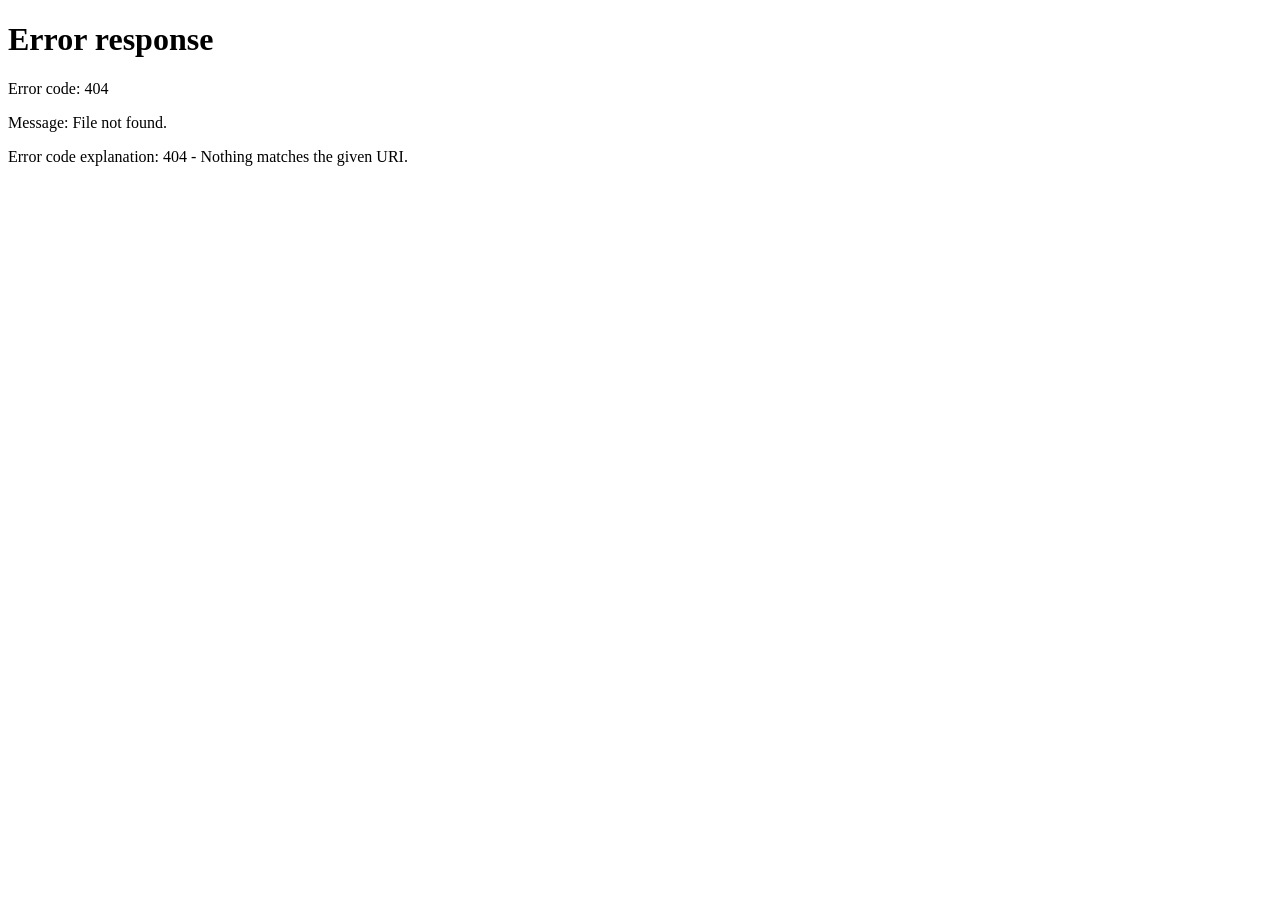
==== commit 26d980df: "Feat: Complete VICOBA Treasurer features, glassmorphism dark UI redesign, WhatsApp bridge & report b" ====
--- a/templates/index.html
+++ b/templates/index.html
@@ -4,440 +4,711 @@
 <meta charset="utf-8">
 <meta name="viewport" content="width=device-width,initial-scale=1,maximum-scale=1,user-scalable=no">
 <title>VICOBA — Mhazinaji Mtandao</title>
+<meta name="description" content="Mfumo wa Kisasa wa Usimamizi wa Fedha za VICOBA (Digital Treasurer).">
 <link rel="preconnect" href="https://fonts.googleapis.com">
 <link rel="preconnect" href="https://fonts.gstatic.com" crossorigin>
-<link href="https://fonts.googleapis.com/css2?family=Inter:wght@400;500;600;700&display=swap" rel="stylesheet">
+<link href="https://fonts.googleapis.com/css2?family=JetBrains+Mono:wght@500;600;700&family=Plus+Jakarta+Sans:wght@400;500;600;700;800&display=swap" rel="stylesheet">
 <style>
-:root {
-  --primary: #0f62fe;
-  --primary-dark: #0043ce;
-  --green: #198754;
-  --green-light: #e8f5e9;
-  --wa-green: #25D366;
-  --wa-dark: #128C7E;
-  --red: #d32f2f;
-  --red-light: #ffebee;
-  --orange: #f57c00;
-  --orange-light: #fff3e0;
-  --bg: #f4f6f9;
-  --card-bg: #ffffff;
-  --text-main: #1e293b;
-  --text-muted: #64748b;
-  --border: #e2e8f0;
-  --radius: 14px;
-  --shadow: 0 4px 12px rgba(0, 0, 0, 0.05);
-}
-
-* { box-sizing: border-box; margin: 0; padding: 0; }
-
-body {
-  font-family: 'Inter', system-ui, -apple-system, sans-serif;
-  background: var(--bg);
-  color: var(--text-main);
-  max-width: 520px;
-  margin: 0 auto;
-  min-height: 100vh;
-  display: flex;
-  flex-direction: column;
-  box-shadow: 0 0 30px rgba(0,0,0,0.06);
-}
-
-/* ── Header ── */
-.header {
-  background: linear-gradient(135deg, #0f4c3a 0%, #198754 100%);
-  color: #fff;
-  padding: 14px 18px;
-  display: flex;
-  justify-content: space-between;
-  align-items: center;
-  position: sticky;
-  top: 0;
-  z-index: 100;
-  box-shadow: 0 2px 10px rgba(0,0,0,0.12);
-}
-.header-title { display: flex; align-items: center; gap: 8px; }
-.header h1 { font-size: 18px; font-weight: 700; letter-spacing: -0.3px; }
-.health-pill {
-  font-size: 11px;
-  padding: 3px 8px;
-  border-radius: 12px;
-  background: rgba(255,255,255,0.2);
-  backdrop-filter: blur(4px);
-  color: #e8f5e9;
-  font-weight: 500;
-}
-.header .actions { display: flex; gap: 6px; }
-.header button {
-  background: rgba(255,255,255,0.18);
-  border: 1px solid rgba(255,255,255,0.3);
-  color: #fff;
-  padding: 6px 10px;
-  border-radius: 8px;
-  font-size: 12px;
-  font-weight: 600;
-  cursor: pointer;
-  transition: all 0.2s ease;
-}
-.header button:hover { background: rgba(255,255,255,0.3); }
-
-/* ── Navigation Tabs ── */
-.tabs {
-  display: flex;
-  background: #fff;
-  border-bottom: 1px solid var(--border);
-  position: sticky;
-  top: 56px;
-  z-index: 90;
-}
-.tabs button {
-  flex: 1;
-  padding: 13px 4px;
-  border: none;
-  background: none;
-  font-size: 12.5px;
-  font-weight: 600;
-  color: var(--text-muted);
-  cursor: pointer;
-  border-bottom: 3px solid transparent;
-  transition: all 0.2s ease;
-}
-.tabs button.active {
-  color: var(--green);
-  border-bottom-color: var(--green);
-  background: #fafafa;
-}
-
-/* ── Content Sections ── */
-.section { display: none; padding: 16px; flex: 1; }
-.section.active { display: block; animation: fadeIn 0.25s ease-out; }
-
-/* ── Input Box ── */
-.input-card {
-  background: var(--card-bg);
-  border-radius: var(--radius);
-  padding: 14px;
-  box-shadow: var(--shadow);
-  border: 1px solid var(--border);
-  margin-bottom: 16px;
-}
-.input-row { display: flex; gap: 8px; margin-bottom: 10px; }
-.input-row textarea {
-  flex: 1;
-  border: 1.5px solid var(--border);
-  outline: none;
-  resize: none;
-  font-size: 14.5px;
-  padding: 10px;
-  font-family: inherit;
-  height: 60px;
-  border-radius: 10px;
-  background: #f8fafc;
-  color: var(--text-main);
-  transition: border-color 0.2s;
-}
-.input-row textarea:focus { border-color: var(--green); background: #fff; }
-.btn-submit {
-  background: var(--green);
-  color: #fff;
-  border: none;
-  border-radius: 10px;
-  padding: 0 18px;
-  font-size: 18px;
-  font-weight: 700;
-  cursor: pointer;
-  transition: transform 0.1s, background 0.2s;
-  display: flex;
-  align-items: center;
-  justify-content: center;
-}
-.btn-submit:active { transform: scale(0.96); }
-.btn-submit:disabled { background: #cbd5e1; cursor: not-allowed; }
-
-.quick-triggers { display: flex; gap: 5px; flex-wrap: wrap; margin-top: 4px; }
-.chip {
-  background: var(--bg);
-  border: 1px solid var(--border);
-  border-radius: 20px;
-  padding: 4px 9px;
-  font-size: 11px;
-  color: var(--text-muted);
-  cursor: pointer;
-  transition: all 0.2s;
-}
-.chip:hover { border-color: var(--green); color: var(--green); background: var(--green-light); }
-
-/* ── Preview Card ── */
-.preview-card {
-  background: var(--green-light);
-  border: 2px solid var(--green);
-  border-radius: var(--radius);
-  padding: 18px;
-  margin-bottom: 16px;
-  animation: slideDown 0.3s ease-out;
-}
-.preview-card h3 { font-size: 15.5px; margin-bottom: 12px; color: var(--green); display: flex; align-items: center; gap: 6px; }
-.preview-card .detail { display: flex; justify-content: space-between; padding: 7px 0; font-size: 13.5px; border-bottom: 1px solid rgba(0,0,0,0.06); }
-.preview-card .detail:last-child { border: none; }
-.preview-card .detail .val { font-weight: 700; color: var(--text-main); }
-.preview-card .buttons { display: flex; gap: 8px; margin-top: 16px; }
-.preview-card .buttons button {
-  flex: 1;
-  padding: 11px;
-  border: none;
-  border-radius: 10px;
-  font-size: 13.5px;
-  font-weight: 600;
-  cursor: pointer;
-  transition: opacity 0.2s;
-}
-.btn-confirm { background: var(--green); color: #fff; }
-.btn-cancel { background: #fff; color: var(--red); border: 1.5px solid var(--red); }
-.btn-wa { background: var(--wa-green); color: #fff; display: inline-flex; align-items: center; justify-content: center; gap: 6px; }
-
-/* ── Messages & Alerts ── */
-.message {
-  background: #fff;
-  border-radius: 12px;
-  padding: 14px 16px;
-  margin-bottom: 14px;
-  font-size: 13.5px;
-  line-height: 1.5;
-  box-shadow: var(--shadow);
-  animation: fadeIn 0.2s;
-}
-.message.error { border-left: 4px solid var(--red); color: #b91c1c; background: var(--red-light); }
-.message.success { border-left: 4px solid var(--green); color: #15803d; background: var(--green-light); }
-
-/* ── Dashboard Cards ── */
-.stats-grid { display: grid; grid-template-columns: 1fr 1fr; gap: 10px; margin-bottom: 16px; }
-.stat-card {
-  background: var(--card-bg);
-  border-radius: 12px;
-  padding: 12px 14px;
-  border: 1px solid var(--border);
-  box-shadow: 0 2px 6px rgba(0,0,0,0.02);
-}
-.stat-card .label { font-size: 11px; color: var(--text-muted); font-weight: 500; margin-bottom: 3px; }
-.stat-card .value { font-size: 17px; font-weight: 700; color: var(--text-main); }
-.stat-card .value.positive { color: var(--green); }
-.stat-card .value.negative { color: var(--red); }
-
-/* ── Tables ── */
-.table-wrap {
-  background: var(--card-bg);
-  border-radius: var(--radius);
-  overflow: hidden;
-  box-shadow: var(--shadow);
-  border: 1px solid var(--border);
-  margin-bottom: 16px;
-}
-.table-wrap .table-header {
-  padding: 12px 14px;
-  font-size: 14px;
-  font-weight: 600;
-  border-bottom: 1px solid var(--border);
-  display: flex;
-  justify-content: space-between;
-  align-items: center;
-}
-table { width: 100%; border-collapse: collapse; font-size: 12.5px; }
-th, td { padding: 9px 11px; text-align: left; border-bottom: 1px solid var(--border); }
-th { background: #f8fafc; font-weight: 600; font-size: 11px; color: var(--text-muted); text-transform: uppercase; letter-spacing: 0.3px; }
-tr:last-child td { border: none; }
-.monospace { font-variant-numeric: tabular-nums; font-weight: 600; }
-.right { text-align: right; }
-
-.btn-sm {
-  padding: 4px 8px;
-  font-size: 11px;
-  border-radius: 6px;
-  border: 1px solid var(--border);
-  background: #fff;
-  cursor: pointer;
-  font-weight: 500;
-  transition: all 0.2s;
-}
-.btn-sm:hover { background: var(--bg); border-color: var(--text-muted); }
-.btn-danger-sm { color: var(--red); border-color: #fca5a5; background: var(--red-light); }
-.btn-wa-sm { background: #e8f5e9; color: var(--wa-dark); border-color: #a7f3d0; font-weight: 600; }
-.btn-wa-sm:hover { background: #dcfce7; }
-
-/* ── Search & Form Inputs ── */
-.search-box {
-  width: 100%;
-  padding: 10px 14px;
-  border: 1px solid var(--border);
-  border-radius: 10px;
-  font-size: 13px;
-  outline: none;
-  margin-bottom: 12px;
-  background: #fff;
-}
-.search-box:focus { border-color: var(--green); }
-
-.form-group { margin-bottom: 12px; }
-.form-group label { display: block; font-size: 12px; font-weight: 600; color: var(--text-muted); margin-bottom: 4px; }
-.form-group input { width: 100%; padding: 8px 12px; border: 1px solid var(--border); border-radius: 8px; font-size: 13.5px; outline: none; }
-.form-group input:focus { border-color: var(--green); }
-
-/* ── Modal / Overlay ── */
-.modal-overlay {
-  display: none;
-  position: fixed;
-  top: 0; left: 0; right: 0; bottom: 0;
-  background: rgba(0,0,0,0.45);
-  z-index: 1000;
-  align-items: center;
-  justify-content: center;
-  padding: 16px;
-  backdrop-filter: blur(3px);
-}
-.modal-overlay.active { display: flex; animation: fadeIn 0.2s; }
-.modal-card {
-  background: #fff;
-  border-radius: 16px;
-  max-width: 480px;
-  width: 100%;
-  max-height: 85vh;
-  overflow-y: auto;
-  padding: 18px;
-  box-shadow: 0 10px 25px rgba(0,0,0,0.15);
-}
-.modal-header { display: flex; justify-content: space-between; align-items: center; margin-bottom: 14px; }
-.modal-title { font-size: 16px; font-weight: 700; }
-.btn-close { background: none; border: none; font-size: 22px; color: var(--text-muted); cursor: pointer; }
-
-/* ── Animations ── */
-@keyframes fadeIn { from { opacity: 0; transform: translateY(4px); } to { opacity: 1; transform: translateY(0); } }
-@keyframes slideDown { from { opacity: 0; transform: translateY(-8px); } to { opacity: 1; transform: translateY(0); } }
-.loading {
-  display: inline-block;
-  width: 16px; height: 16px;
-  border: 2px solid rgba(255,255,255,0.4);
-  border-top-color: #fff;
-  border-radius: 50%;
-  animation: spin 0.6s linear infinite;
-}
-@keyframes spin { to { transform: rotate(360deg); } }
-
-/* ── Badge ── */
-.badge { font-size: 10.5px; padding: 2px 7px; border-radius: 10px; font-weight: 600; display: inline-block; }
-.badge-active { background: #dcfce7; color: #15803d; }
-.badge-exited { background: #fee2e2; color: #b91c1c; }
-.badge-mpesa { background: #e0f2fe; color: #0369a1; font-family: monospace; }
+  *, *::before, *::after { box-sizing: border-box; margin: 0; padding: 0; }
+
+  :root {
+    --bg-dark: #06120e;
+    --surface-bg: rgba(15, 34, 26, 0.75);
+    --surface-card: rgba(20, 44, 34, 0.7);
+    --surface-border: rgba(45, 212, 191, 0.18);
+    --surface-hover: rgba(26, 56, 44, 0.8);
+    
+    --text-main: #f0fdf4;
+    --text-muted: #94a3b8;
+    --text-dim: #5eead4;
+    
+    --accent-emerald: #10b981;
+    --accent-emerald-glow: rgba(16, 185, 129, 0.35);
+    --accent-teal: #14b8a6;
+    --accent-cyan: #06b6d4;
+    --accent-amber: #f59e0b;
+    --accent-amber-light: rgba(245, 158, 11, 0.15);
+    --accent-rose: #f43f5e;
+    --accent-rose-light: rgba(244, 63, 94, 0.15);
+    --wa-green: #22c55e;
+    --wa-dark: #15803d;
+
+    --input-bg: rgba(6, 24, 18, 0.65);
+    --input-border: rgba(45, 212, 191, 0.25);
+    --input-focus: #10b981;
+    
+    --radius-xl: 24px;
+    --radius-lg: 16px;
+    --radius-md: 12px;
+    --radius-sm: 8px;
+    
+    --shadow-card: 0 10px 30px rgba(0, 0, 0, 0.4), 0 0 20px rgba(16, 185, 129, 0.05) inset;
+    --shadow-glow: 0 0 25px rgba(16, 185, 129, 0.25);
+  }
+
+  html, body {
+    min-height: 100vh;
+    font-family: 'Plus Jakarta Sans', system-ui, -apple-system, sans-serif;
+    background: var(--bg-dark);
+    color: var(--text-main);
+    display: flex;
+    flex-direction: column;
+    position: relative;
+    overflow-x: hidden;
+  }
+
+  /* Ambient Glowing Orbs Background */
+  .bg-orbs {
+    position: fixed;
+    inset: 0;
+    overflow: hidden;
+    pointer-events: none;
+    z-index: 0;
+  }
+  .orb {
+    position: absolute;
+    border-radius: 50%;
+    filter: blur(100px);
+    opacity: 0.35;
+    animation: floatOrb 14s ease-in-out infinite alternate;
+  }
+  .orb-1 {
+    width: 500px; height: 500px;
+    background: radial-gradient(circle, #10b981, #047857);
+    top: -150px; left: -120px;
+  }
+  .orb-2 {
+    width: 450px; height: 450px;
+    background: radial-gradient(circle, #06b6d4, #0e7490);
+    bottom: -150px; right: -120px;
+    animation-delay: -5s;
+  }
+  .orb-3 {
+    width: 350px; height: 350px;
+    background: radial-gradient(circle, #f59e0b, #b45309);
+    top: 50%; left: 60%;
+    opacity: 0.18;
+    animation-delay: -9s;
+  }
+  @keyframes floatOrb {
+    0% { transform: translate(0, 0) scale(1); }
+    50% { transform: translate(30px, -25px) scale(1.06); }
+    100% { transform: translate(-25px, 25px) scale(0.94); }
+  }
+
+  /* Grid overlay */
+  body::before {
+    content: '';
+    position: fixed;
+    inset: 0;
+    background-image:
+      linear-gradient(rgba(45, 212, 191, 0.025) 1px, transparent 1px),
+      linear-gradient(90deg, rgba(45, 212, 191, 0.025) 1px, transparent 1px);
+    background-size: 40px 40px;
+    pointer-events: none;
+    z-index: 1;
+  }
+
+  /* Main Container */
+  .app-container {
+    width: 100%;
+    max-width: 1200px;
+    margin: 0 auto;
+    padding: 0 16px 40px;
+    position: relative;
+    z-index: 10;
+    flex: 1;
+    display: flex;
+    flex-direction: column;
+  }
+
+  /* ── Navigation Header ── */
+  .header {
+    background: rgba(10, 28, 21, 0.85);
+    backdrop-filter: blur(24px);
+    -webkit-backdrop-filter: blur(24px);
+    border-bottom: 1px solid var(--surface-border);
+    padding: 14px 24px;
+    position: sticky;
+    top: 0;
+    z-index: 100;
+    box-shadow: 0 8px 32px rgba(0, 0, 0, 0.5);
+  }
+  .header-inner {
+    max-width: 1200px;
+    margin: 0 auto;
+    display: flex;
+    justify-content: space-between;
+    align-items: center;
+    gap: 16px;
+    flex-wrap: wrap;
+  }
+  .header-brand {
+    display: flex;
+    align-items: center;
+    gap: 12px;
+  }
+  .brand-icon {
+    width: 40px; height: 40px;
+    background: linear-gradient(135deg, #10b981 0%, #06b6d4 100%);
+    border-radius: 12px;
+    display: flex; align-items: center; justify-content: center;
+    font-size: 20px;
+    box-shadow: 0 4px 14px rgba(16, 185, 129, 0.4);
+  }
+  .header h1 {
+    font-size: 20px;
+    font-weight: 800;
+    letter-spacing: -0.4px;
+    background: linear-gradient(135deg, #ffffff 0%, #a7f3d0 100%);
+    -webkit-background-clip: text;
+    background-clip: text;
+    -webkit-text-fill-color: transparent;
+  }
+  
+  .pills-group {
+    display: flex;
+    align-items: center;
+    gap: 8px;
+    flex-wrap: wrap;
+  }
+  .health-pill {
+    font-size: 11.5px;
+    font-weight: 600;
+    padding: 5px 12px;
+    border-radius: 20px;
+    background: rgba(16, 185, 129, 0.15);
+    border: 1px solid rgba(16, 185, 129, 0.35);
+    color: #6ee7b7;
+    display: flex;
+    align-items: center;
+    gap: 6px;
+  }
+  .health-pill::before {
+    content: '';
+    width: 6px; height: 6px;
+    border-radius: 50%;
+    background: #34d399;
+    box-shadow: 0 0 8px #34d399;
+  }
+
+  .header .actions {
+    display: flex;
+    gap: 8px;
+    align-items: center;
+  }
+  .header button {
+    background: var(--surface-card);
+    border: 1px solid var(--surface-border);
+    color: var(--text-main);
+    padding: 8px 14px;
+    border-radius: var(--radius-md);
+    font-size: 13px;
+    font-weight: 600;
+    font-family: inherit;
+    cursor: pointer;
+    transition: all 0.2s ease;
+    display: inline-flex;
+    align-items: center;
+    gap: 6px;
+  }
+  .header button:hover {
+    background: var(--surface-hover);
+    border-color: var(--accent-emerald);
+    transform: translateY(-1px);
+    box-shadow: 0 4px 12px rgba(16, 185, 129, 0.2);
+  }
+
+  /* ── Tabs Bar ── */
+  .tabs-wrapper {
+    margin: 20px 0;
+    background: rgba(10, 26, 20, 0.7);
+    backdrop-filter: blur(16px);
+    border: 1px solid var(--surface-border);
+    border-radius: var(--radius-lg);
+    padding: 6px;
+    display: flex;
+    gap: 6px;
+    box-shadow: 0 4px 20px rgba(0, 0, 0, 0.3);
+  }
+  .tabs-wrapper button {
+    flex: 1;
+    padding: 12px 16px;
+    border: none;
+    background: transparent;
+    font-size: 13.5px;
+    font-weight: 700;
+    font-family: inherit;
+    color: var(--text-muted);
+    cursor: pointer;
+    border-radius: var(--radius-md);
+    transition: all 0.25s ease;
+    display: flex;
+    align-items: center;
+    justify-content: center;
+    gap: 8px;
+  }
+  .tabs-wrapper button.active {
+    color: #ffffff;
+    background: linear-gradient(135deg, rgba(16, 185, 129, 0.85) 0%, rgba(6, 182, 212, 0.85) 100%);
+    box-shadow: 0 4px 16px rgba(16, 185, 129, 0.35);
+  }
+  .tabs-wrapper button:hover:not(.active) {
+    color: var(--text-main);
+    background: rgba(255, 255, 255, 0.05);
+  }
+
+  /* ── Content Sections ── */
+  .section { display: none; flex: 1; animation: fadeIn 0.3s cubic-bezier(0.16, 1, 0.3, 1); }
+  .section.active { display: block; }
+
+  @keyframes fadeIn {
+    from { opacity: 0; transform: translateY(12px); }
+    to   { opacity: 1; transform: translateY(0); }
+  }
+
+  /* ── Input / Command Card ── */
+  .input-card {
+    background: var(--surface-bg);
+    backdrop-filter: blur(20px);
+    border: 1px solid var(--surface-border);
+    border-radius: var(--radius-xl);
+    padding: 24px;
+    box-shadow: var(--shadow-card);
+    margin-bottom: 24px;
+  }
+  .input-card-title {
+    font-size: 15px;
+    font-weight: 700;
+    color: #a7f3d0;
+    margin-bottom: 12px;
+    display: flex;
+    align-items: center;
+    gap: 8px;
+  }
+  .input-row { display: flex; gap: 12px; margin-bottom: 16px; }
+  .input-row textarea {
+    flex: 1;
+    background: var(--input-bg);
+    border: 1.5px solid var(--input-border);
+    border-radius: var(--radius-md);
+    padding: 14px 16px;
+    font-size: 15px;
+    font-family: inherit;
+    color: var(--text-main);
+    outline: none;
+    resize: none;
+    height: 70px;
+    transition: all 0.25s ease;
+  }
+  .input-row textarea::placeholder { color: rgba(255, 255, 255, 0.35); }
+  .input-row textarea:focus {
+    border-color: var(--input-focus);
+    background: rgba(15, 45, 34, 0.85);
+    box-shadow: 0 0 0 4px rgba(16, 185, 129, 0.2);
+  }
+  .btn-submit {
+    background: linear-gradient(135deg, #10b981 0%, #059669 100%);
+    color: #ffffff;
+    border: none;
+    border-radius: var(--radius-md);
+    padding: 0 24px;
+    font-size: 22px;
+    font-weight: 800;
+    cursor: pointer;
+    transition: all 0.2s ease;
+    display: flex;
+    align-items: center;
+    justify-content: center;
+    box-shadow: 0 4px 16px rgba(16, 185, 129, 0.3);
+  }
+  .btn-submit:hover {
+    transform: translateY(-2px);
+    box-shadow: 0 8px 24px rgba(16, 185, 129, 0.45);
+  }
+  .btn-submit:active { transform: scale(0.96); }
+  .btn-submit:disabled { background: rgba(255, 255, 255, 0.1); cursor: not-allowed; box-shadow: none; }
+
+  .quick-triggers { display: flex; gap: 8px; flex-wrap: wrap; }
+  .chip {
+    background: rgba(6, 26, 19, 0.6);
+    border: 1px solid var(--surface-border);
+    border-radius: 20px;
+    padding: 6px 14px;
+    font-size: 12px;
+    font-weight: 600;
+    color: var(--text-dim);
+    cursor: pointer;
+    transition: all 0.2s ease;
+  }
+  .chip:hover {
+    border-color: var(--accent-emerald);
+    color: #ffffff;
+    background: rgba(16, 185, 129, 0.2);
+    transform: translateY(-1px);
+  }
+
+  /* ── Preview Card ── */
+  .preview-card {
+    background: rgba(16, 185, 129, 0.12);
+    border: 2px solid var(--accent-emerald);
+    border-radius: var(--radius-xl);
+    padding: 24px;
+    margin-bottom: 24px;
+    backdrop-filter: blur(20px);
+    box-shadow: 0 10px 30px rgba(16, 185, 129, 0.15);
+    animation: slideDown 0.3s ease-out;
+  }
+  @keyframes slideDown {
+    from { opacity: 0; transform: translateY(-12px); }
+    to   { opacity: 1; transform: translateY(0); }
+  }
+  .preview-card h3 {
+    font-size: 17px;
+    font-weight: 800;
+    color: #34d399;
+    margin-bottom: 16px;
+    display: flex;
+    align-items: center;
+    gap: 8px;
+  }
+  .preview-card .detail {
+    display: flex;
+    justify-content: space-between;
+    align-items: center;
+    padding: 10px 0;
+    font-size: 14px;
+    border-bottom: 1px solid rgba(255, 255, 255, 0.08);
+  }
+  .preview-card .detail:last-child { border: none; }
+  .preview-card .detail .val {
+    font-weight: 700;
+    color: var(--text-main);
+    font-family: 'JetBrains Mono', monospace;
+  }
+  .preview-card .buttons { display: flex; gap: 12px; margin-top: 20px; }
+  .preview-card .buttons button {
+    flex: 1;
+    padding: 13px;
+    border: none;
+    border-radius: var(--radius-md);
+    font-size: 14px;
+    font-weight: 700;
+    font-family: inherit;
+    cursor: pointer;
+    transition: all 0.2s ease;
+  }
+  .btn-confirm { background: linear-gradient(135deg, #10b981, #059669); color: #fff; box-shadow: 0 4px 14px rgba(16,185,129,0.3); }
+  .btn-confirm:hover { transform: translateY(-1px); box-shadow: 0 6px 20px rgba(16,185,129,0.4); }
+  .btn-cancel { background: rgba(255,255,255,0.08); color: var(--accent-rose); border: 1.5px solid rgba(244,63,94,0.4); }
+  .btn-cancel:hover { background: var(--accent-rose-light); }
+
+  /* ── Alerts & Messages ── */
+  .message {
+    background: var(--surface-bg);
+    border-radius: var(--radius-lg);
+    padding: 16px 20px;
+    margin-bottom: 20px;
+    font-size: 14px;
+    line-height: 1.6;
+    border: 1px solid var(--surface-border);
+    backdrop-filter: blur(16px);
+  }
+  .message.error { border-left: 5px solid var(--accent-rose); color: #fca5a5; background: var(--accent-rose-light); }
+  .message.success { border-left: 5px solid var(--accent-emerald); color: #a7f3d0; background: rgba(16, 185, 129, 0.15); }
+
+  /* ── Dashboard Grid ── */
+  .stats-grid {
+    display: grid;
+    grid-template-columns: repeat(auto-fit, minmax(240px, 1fr));
+    gap: 16px;
+    margin-bottom: 24px;
+  }
+  .stat-card {
+    background: var(--surface-bg);
+    backdrop-filter: blur(16px);
+    border-radius: var(--radius-lg);
+    padding: 18px 20px;
+    border: 1px solid var(--surface-border);
+    box-shadow: var(--shadow-card);
+    transition: all 0.25s ease;
+    position: relative;
+    overflow: hidden;
+  }
+  .stat-card::before {
+    content: '';
+    position: absolute;
+    top: 0; left: 0; right: 0; height: 3px;
+    background: linear-gradient(90deg, var(--accent-emerald), var(--accent-cyan));
+    opacity: 0.7;
+  }
+  .stat-card:hover {
+    transform: translateY(-2px);
+    border-color: rgba(45, 212, 191, 0.4);
+  }
+  .stat-card .label { font-size: 12px; color: var(--text-muted); font-weight: 600; text-transform: uppercase; letter-spacing: 0.5px; margin-bottom: 6px; }
+  .stat-card .value { font-size: 22px; font-weight: 800; color: var(--text-main); font-family: 'JetBrains Mono', monospace; }
+  .stat-card .value.positive { color: #34d399; }
+  .stat-card .value.negative { color: #f87171; }
+
+  /* ── Table Container ── */
+  .table-wrap {
+    background: var(--surface-bg);
+    backdrop-filter: blur(20px);
+    border-radius: var(--radius-xl);
+    overflow: hidden;
+    box-shadow: var(--shadow-card);
+    border: 1px solid var(--surface-border);
+    margin-bottom: 24px;
+  }
+  .table-header {
+    padding: 16px 20px;
+    font-size: 15px;
+    font-weight: 700;
+    color: #a7f3d0;
+    border-bottom: 1px solid var(--surface-border);
+    display: flex;
+    justify-content: space-between;
+    align-items: center;
+    background: rgba(6, 26, 19, 0.4);
+  }
+  table { width: 100%; border-collapse: collapse; font-size: 13.5px; }
+  th, td { padding: 12px 16px; text-align: left; border-bottom: 1px solid rgba(255, 255, 255, 0.06); }
+  th { background: rgba(6, 24, 18, 0.8); font-weight: 700; font-size: 11.5px; color: var(--text-muted); text-transform: uppercase; letter-spacing: 0.6px; }
+  tr:last-child td { border: none; }
+  tr:hover td { background: rgba(255, 255, 255, 0.025); }
+  .monospace { font-family: 'JetBrains Mono', monospace; font-weight: 600; }
+  .right { text-align: right; }
+
+  /* Buttons inside tables */
+  .btn-sm {
+    padding: 6px 12px;
+    font-size: 12px;
+    font-weight: 600;
+    font-family: inherit;
+    border-radius: var(--radius-sm);
+    border: 1px solid var(--surface-border);
+    background: var(--surface-card);
+    color: var(--text-main);
+    cursor: pointer;
+    transition: all 0.2s ease;
+  }
+  .btn-sm:hover { background: var(--surface-hover); border-color: var(--accent-emerald); }
+  .btn-danger-sm { color: #fca5a5; border-color: rgba(244,63,94,0.4); background: var(--accent-rose-light); }
+  .btn-danger-sm:hover { background: rgba(244,63,94,0.3); }
+  .btn-wa-sm { background: rgba(34, 197, 94, 0.15); color: #4ade80; border-color: rgba(34, 197, 94, 0.4); font-weight: 600; }
+  .btn-wa-sm:hover { background: rgba(34, 197, 94, 0.3); }
+
+  /* Inputs & Searches */
+  .search-box {
+    width: 100%;
+    padding: 12px 16px;
+    border: 1.5px solid var(--input-border);
+    border-radius: var(--radius-md);
+    font-size: 14px;
+    font-family: inherit;
+    outline: none;
+    margin-bottom: 16px;
+    background: var(--input-bg);
+    color: var(--text-main);
+    transition: all 0.25s ease;
+  }
+  .search-box:focus { border-color: var(--accent-emerald); background: rgba(15, 45, 34, 0.85); box-shadow: 0 0 0 3px rgba(16, 185, 129, 0.2); }
+
+  .form-group { margin-bottom: 16px; }
+  .form-group label { display: block; font-size: 12px; font-weight: 700; color: var(--text-muted); text-transform: uppercase; letter-spacing: 0.5px; margin-bottom: 6px; }
+  .form-group input, .form-group select {
+    width: 100%;
+    padding: 11px 14px;
+    border: 1.5px solid var(--input-border);
+    border-radius: var(--radius-md);
+    font-size: 14px;
+    font-family: inherit;
+    outline: none;
+    background: var(--input-bg);
+    color: var(--text-main);
+    transition: all 0.25s ease;
+  }
+  .form-group input:focus, .form-group select:focus { border-color: var(--accent-emerald); background: rgba(15, 45, 34, 0.85); }
+  .form-group select option { background: #061812; color: #fff; }
+
+  /* ── Modal Dialog ── */
+  .modal-overlay {
+    display: none;
+    position: fixed;
+    top: 0; left: 0; right: 0; bottom: 0;
+    background: rgba(0, 0, 0, 0.7);
+    z-index: 1000;
+    align-items: center;
+    justify-content: center;
+    padding: 20px;
+    backdrop-filter: blur(8px);
+  }
+  .modal-overlay.active { display: flex; animation: fadeIn 0.25s ease-out; }
+  .modal-card {
+    background: rgba(12, 30, 23, 0.95);
+    backdrop-filter: blur(28px);
+    border: 1px solid var(--surface-border);
+    border-radius: var(--radius-xl);
+    max-width: 520px;
+    width: 100%;
+    max-height: 88vh;
+    overflow-y: auto;
+    padding: 24px;
+    box-shadow: 0 20px 60px rgba(0, 0, 0, 0.7), 0 0 30px rgba(16, 185, 129, 0.1) inset;
+  }
+  .modal-header { display: flex; justify-content: space-between; align-items: center; margin-bottom: 18px; border-bottom: 1px solid rgba(255,255,255,0.08); padding-bottom: 12px; }
+  .modal-title { font-size: 18px; font-weight: 800; color: #34d399; }
+  .btn-close { background: none; border: none; font-size: 26px; color: var(--text-muted); cursor: pointer; transition: color 0.2s; }
+  .btn-close:hover { color: #ffffff; }
+
+  /* Badges & Status */
+  .badge { font-size: 11px; padding: 3px 9px; border-radius: 12px; font-weight: 700; display: inline-block; }
+  .badge-active { background: rgba(34, 197, 94, 0.2); color: #4ade80; border: 1px solid rgba(34, 197, 94, 0.4); }
+  .badge-exited { background: rgba(244, 63, 94, 0.2); color: #fca5a5; border: 1px solid rgba(244, 63, 94, 0.4); }
+  .badge-mpesa { background: rgba(6, 182, 212, 0.2); color: #67e8f9; border: 1px solid rgba(6, 182, 212, 0.4); font-family: 'JetBrains Mono', monospace; }
+
+  .empty { text-align: center; color: var(--text-muted); padding: 32px !important; font-size: 14px; }
+  .loading {
+    display: inline-block;
+    width: 18px; height: 18px;
+    border: 2px solid rgba(255,255,255,0.3);
+    border-top-color: #34d399;
+    border-radius: 50%;
+    animation: spin 0.6s linear infinite;
+  }
+  @keyframes spin { to { transform: rotate(360deg); } }
 </style>
 </head>
 <body>
 
+<div class="bg-orbs">
+  <div class="orb orb-1"></div>
+  <div class="orb orb-2"></div>
+  <div class="orb orb-3"></div>
+</div>
+
 <!-- Header -->
 <div class="header">
-  <div class="header-title">
-    <h1>💰 VICOBA</h1>
-    <span class="health-pill" id="healthPill">Mingatio: ...</span>
-  </div>
-  <div class="actions">
-    <button onclick="openSettingsModal()">⚙️ Mipangilio</button>
-    <button onclick="exportCSV()">📄 CSV</button>
-    <button onclick="location='/logout'">Kutoka</button>
-  </div>
-</div>
-
-<!-- Navigation Tabs -->
-<div class="tabs">
-  <button id="tabBtn-input" class="active" onclick="showTab('input')">Ingiza</button>
-  <button id="tabBtn-dash" onclick="showTab('dash')">Dashboard</button>
-  <button id="tabBtn-members" onclick="showTab('members')">Wanachama</button>
-  <button id="tabBtn-meeting" onclick="showTab('meeting')">Kutaniko</button>
-</div>
-
-<!-- Tab 1: Input -->
-<div id="tab-input" class="section active">
-  <div class="input-card">
-    <form id="inputForm" onsubmit="handleParse(event)">
-      <div class="input-row">
-        <textarea id="cmdInput" placeholder="Andika maagizo hapa... mfano: Amina amelipa hisa 5000 QX84920193" autofocus></textarea>
-        <button type="submit" id="parseBtn" class="btn-submit">→</button>
+  <div class="header-inner">
+    <div class="header-brand">
+      <div class="brand-icon">💰</div>
+      <div>
+        <h1>VICOBA</h1>
       </div>
-    </form>
-    <div class="quick-triggers">
-      <span class="chip" onclick="fillTrigger('Amina amelipa hisa 5000, jamii 1000 ref QX84920193')">+ Mchango (M-Pesa)</span>
-      <span class="chip" onclick="fillTrigger('Juma kopa 50000 wadhamini ni Fatuma')">+ Mkopo</span>
-      <span class="chip" onclick="fillTrigger('Juma amelipa mkopo 10000 ref QX9920112')">+ Rejesho</span>
-      <span class="chip" onclick="fillTrigger('ada ya kikundi 2000')">+ Ada</span>
-      <span class="chip" onclick="fillTrigger('faini ya Juma 1000')">+ Faini</span>
-      <span class="chip" onclick="fillTrigger('taarifa ya Amina')">🔍 Taarifa</span>
-      <span class="chip" onclick="fillTrigger('ondoa mwanachama Juma')">🚪 Kutoka</span>
+      <div class="pills-group">
+        <span class="health-pill" id="healthPill">Mingatio: ...</span>
+        <span class="health-pill" id="userChip" style="display:none"></span>
+      </div>
     </div>
-  </div>
-
-  <div id="previewArea"></div>
-  <div id="messageArea"></div>
-</div>
-
-<!-- Tab 2: Dashboard -->
-<div id="tab-dash" class="section">
-  <div class="stats-grid" id="statsGrid"></div>
-
-  <div class="table-wrap">
-    <div class="table-header">
-      <span>Wanachama — Muhtasari</span>
-      <button class="btn-sm" onclick="loadDashboard()">🔄 Subiri</button>
-    </div>
-    <div style="overflow-x:auto">
-      <table>
-        <thead>
-          <tr>
-            <th>Jina</th>
-            <th class="right">Hisa</th>
-            <th class="right">Akiba</th>
-            <th class="right">Deni</th>
-          </tr>
-        </thead>
-        <tbody id="memberTable"></tbody>
-      </table>
-    </div>
-  </div>
-
-  <button onclick="showGawio()" style="width:100%;padding:12px;background:#fff3e0;border:1.5px solid #ff9800;color:#e65100;border-radius:12px;font-size:13.5px;font-weight:600;cursor:pointer;margin-bottom:16px">📊 Makadirio ya Gawio (Profit Distribution)</button>
-  <div id="gawioArea"></div>
-</div>
-
-<!-- Tab 3: Members -->
-<div id="tab-members" class="section">
-  <button onclick="openRegisterModal()" style="width:100%;padding:12px;background:var(--green);color:#fff;border:none;border-radius:10px;font-size:13.5px;font-weight:600;cursor:pointer;margin-bottom:12px">➕ Ongeza Mwanachama Mpya</button>
-  <input type="text" class="search-box" id="memberSearchInput" placeholder="Tafuta kwa jina au namba (mfano: BSDA-001)..." oninput="filterMembersTable()">
-
-  <div class="table-wrap">
-    <div class="table-header">
-      <span>Orodha ya Wanachama</span>
-      <button class="btn-sm" onclick="loadMembers()">🔄 Anza Upya</button>
-    </div>
-    <div style="overflow-x:auto">
-      <table>
-        <thead>
-          <tr>
-            <th>Namba</th>
-            <th>Jina</th>
-            <th>Hali</th>
-            <th class="right">Kitendo</th>
-          </tr>
-        </thead>
-        <tbody id="fullMemberTable"></tbody>
-      </table>
+    <div class="actions">
+      <button id="adminUsersBtn" onclick="openUsersModal()" style="display:none">👥 Watumiaji</button>
+      <button id="settingsBtn" onclick="openSettingsModal()">⚙️ Mipangilio</button>
+      <button onclick="exportCSV()">📄 CSV</button>
+      <button onclick="location='/logout'">Kutoka</button>
     </div>
   </div>
 </div>
 
-<!-- Tab 4: Meeting -->
-<div id="tab-meeting" class="section">
-  <div style="display:flex;gap:8px;margin-bottom:12px">
-    <button onclick="loadMeeting()" style="flex:1;padding:11px;background:var(--green);color:#fff;border:none;border-radius:10px;font-size:13px;font-weight:600;cursor:pointer">Ripoti ya Leo</button>
-    <button onclick="loadUnpaid()" style="flex:1;padding:11px;background:#fff3e0;color:#e65100;border:1.5px solid #ff9800;border-radius:10px;font-size:13px;font-weight:600;cursor:pointer">Hawajalipa Leo?</button>
+<div class="app-container">
+  <!-- Navigation Tabs -->
+  <div class="tabs-wrapper">
+    <button id="tabBtn-input" class="active" onclick="showTab('input')">⚡ Ingiza Maagizo</button>
+    <button id="tabBtn-dash" onclick="showTab('dash')">📊 Dashboard</button>
+    <button id="tabBtn-members" onclick="showTab('members')">👥 Wanachama</button>
+    <button id="tabBtn-meeting" onclick="showTab('meeting')">📑 Kutaniko</button>
   </div>
-  <div id="meetingArea"></div>
+
+  <!-- Tab 1: Input Command Terminal -->
+  <div id="tab-input" class="section active">
+    <div class="input-card">
+      <div class="input-card-title">✨ Injini ya Swahili Commands & AI</div>
+      <form id="inputForm" onsubmit="handleParse(event)">
+        <div class="input-row">
+          <textarea id="cmdInput" placeholder="Andika maagizo hapa... mfano: Amina amelipa hisa 5000 QX84920193" autofocus></textarea>
+          <button type="submit" id="parseBtn" class="btn-submit">→</button>
+        </div>
+      </form>
+      <div class="quick-triggers">
+        <span class="chip" onclick="fillTrigger('Amina amelipa hisa 5000, jamii 1000 ref QX84920193')">+ Mchango (M-Pesa)</span>
+        <span class="chip" onclick="fillTrigger('Juma kopa 50000 wadhamini ni Fatuma')">+ Mkopo</span>
+        <span class="chip" onclick="fillTrigger('Juma amelipa mkopo 10000 ref QX9920112')">+ Rejesho</span>
+        <span class="chip" onclick="fillTrigger('ada ya kikundi 2000')">+ Ada</span>
+        <span class="chip" onclick="fillTrigger('faini ya Juma 1000')">+ Faini</span>
+        <span class="chip" onclick="fillTrigger('taarifa ya Amina')">🔍 Taarifa</span>
+        <span class="chip" onclick="fillTrigger('ondoa mwanachama Juma')">🚪 Kutoka</span>
+      </div>
+    </div>
+
+    <div id="previewArea"></div>
+    <div id="messageArea"></div>
+  </div>
+
+  <!-- Tab 2: Dashboard Grid -->
+  <div id="tab-dash" class="section">
+    <div class="stats-grid" id="statsGrid"></div>
+
+    <div class="table-wrap">
+      <div class="table-header">
+        <span>Wanachama — Muhtasari wa Akiba & Hisa</span>
+        <button class="btn-sm" onclick="loadDashboard()">🔄 Subiri</button>
+      </div>
+      <div style="overflow-x:auto">
+        <table>
+          <thead>
+            <tr>
+              <th>Jina la Mwanachama</th>
+              <th class="right">Hisa (TSH)</th>
+              <th class="right">Akiba (TSH)</th>
+              <th class="right">Deni Mkopo (TSH)</th>
+            </tr>
+          </thead>
+          <tbody id="memberTable"></tbody>
+        </table>
+      </div>
+    </div>
+
+    <button onclick="showGawio()" style="width:100%;padding:14px;background:rgba(245, 158, 11, 0.15);border:1.5px solid var(--accent-amber);color:#fcd34d;border-radius:var(--radius-lg);font-size:14px;font-weight:700;cursor:pointer;margin-bottom:24px;transition:all 0.2s">📊 Makadirio ya Gawio (Profit Distribution Preview)</button>
+    <div id="gawioArea"></div>
+  </div>
+
+  <!-- Tab 3: Members Registry -->
+  <div id="tab-members" class="section">
+    <button id="registerMemberBtn" onclick="openRegisterModal()" style="width:100%;padding:14px;background:linear-gradient(135deg, #10b981, #059669);color:#fff;border:none;border-radius:var(--radius-lg);font-size:14px;font-weight:700;cursor:pointer;margin-bottom:16px;box-shadow:0 4px 16px rgba(16,185,129,0.3)">➕ Sajili Mwanachama Mpya</button>
+    <input type="text" class="search-box" id="memberSearchInput" placeholder="Tafuta kwa jina au namba (mfano: BSDA-001)..." oninput="filterMembersTable()">
+
+    <div class="table-wrap">
+      <div class="table-header">
+        <span>Orodha Kamili ya Wanachama</span>
+        <button class="btn-sm" onclick="loadMembers()">🔄 Anza Upya</button>
+      </div>
+      <div style="overflow-x:auto">
+        <table>
+          <thead>
+            <tr>
+              <th>Namba</th>
+              <th>Jina</th>
+              <th>Hali</th>
+              <th class="right">Kitendo</th>
+            </tr>
+          </thead>
+          <tbody id="fullMemberTable"></tbody>
+        </table>
+      </div>
+    </div>
+  </div>
+
+  <!-- Tab 4: Meeting Report -->
+  <div id="tab-meeting" class="section">
+    <div style="display:flex;gap:12px;margin-bottom:16px">
+      <button onclick="loadMeeting()" style="flex:1;padding:13px;background:linear-gradient(135deg, #10b981, #059669);color:#fff;border:none;border-radius:var(--radius-md);font-size:13.5px;font-weight:700;cursor:pointer">Ripoti ya Kutaniko Leo</button>
+      <button onclick="loadUnpaid()" style="flex:1;padding:13px;background:rgba(245,158,11,0.15);color:#fcd34d;border:1.5px solid var(--accent-amber);border-radius:var(--radius-md);font-size:13.5px;font-weight:700;cursor:pointer">Hawajalipa Leo?</button>
+    </div>
+    <div id="meetingArea"></div>
+  </div>
 </div>
 
-<!-- Main App Modal -->
+<!-- Main App Modal Overlay -->
 <div class="modal-overlay" id="appModal">
   <div class="modal-card">
     <div class="modal-header">
@@ -452,14 +723,115 @@
 let pendingIntent = null;
 let allMembersCache = [];
 let groupSettings = {};
+let currentUser = null;
 
 // ── App Startup ──
 document.addEventListener('DOMContentLoaded', () => {
+  fetchCurrentUser();
   checkHealth();
   fetchSettings();
   loadDashboard();
 });
 
+// ── Current User & Role Visibility ──
+async function fetchCurrentUser() {
+  try {
+    const res = await fetch('/api/me');
+    if (res.status === 401) { location.href = '/login'; return; }
+    const data = await res.json();
+    if (!data.ok) { location.href = '/login'; return; }
+    currentUser = data.user;
+    const chip = document.getElementById('userChip');
+    if (chip) {
+      chip.textContent = currentUser.name + ' · ' + currentUser.role_label;
+      chip.style.display = '';
+    }
+    applyRoleUI();
+  } catch(e) { location.href = '/login'; }
+}
+
+function applyRoleUI() {
+  if (!currentUser) return;
+  const isAdmin = currentUser.role === 'mwenyekiti';
+  const canInput = currentUser.role !== 'katibu';
+
+  document.getElementById('settingsBtn').style.display = isAdmin ? '' : 'none';
+  document.getElementById('adminUsersBtn').style.display = isAdmin ? '' : 'none';
+
+  if (!canInput) {
+    const inputTab = document.getElementById('tabBtn-input');
+    const inputSec = document.getElementById('tab-input');
+    const regBtn = document.getElementById('registerMemberBtn');
+    if (inputTab) inputTab.style.display = 'none';
+    if (inputSec) inputSec.style.display = 'none';
+    if (regBtn) regBtn.style.display = 'none';
+    showTab('dash');
+  }
+}
+
+// ── Chairperson: User Management ──
+async function openUsersModal() {
+  openModal('👥 Watumiaji & Madaraka', '<div id="usrBody" class="loading"></div> Kupakia...');
+  await loadUsersPanel();
+}
+
+async function loadUsersPanel() {
+  const box = document.getElementById('usrBody');
+  if (!box) return;
+  let html = '';
+  try {
+    const res = await fetch('/api/admin/users');
+    const data = await res.json();
+    if (data.ok && data.users) {
+      html += '<table style="width:100%;font-size:13px;border-collapse:collapse">';
+      html += '<tr><th style="text-align:left;padding:6px">Jina</th><th style="text-align:left;padding:6px">Jukumu</th><th style="text-align:left;padding:6px">Simu</th></tr>';
+      const roleNames = { mwenyekiti: 'Mwenyekiti', mhazinaji: 'Mhazinaji', katibu: 'Katibu' };
+      for (const u of data.users) {
+        html += '<tr><td style="padding:6px">' + esc(u.name) + '</td>';
+        html += '<td style="padding:6px">' + (roleNames[u.role] || u.role) + '</td>';
+        html += '<td style="padding:6px" class="monospace">' + esc(u.phone || '—') + '</td></tr>';
+      }
+      html += '</table>';
+    }
+  } catch(e) { html += '<i>Imeshindikana kupakia watumiaji.</i>'; }
+  html += '<hr style="margin:16px 0;border:none;border-top:1px solid rgba(255,255,255,0.1)">';
+  html += '<form onsubmit="submitUser(event)">';
+  html += '<div class="form-group"><label>Jina Kamili *</label><input id="usr_name" required autofocus></div>';
+  html += '<div class="form-group"><label>Jukumu</label><select id="usr_role">';
+  html += '<option value="katibu">Katibu (Msajili)</option>';
+  html += '<option value="mhazinaji">Mhazinaji (Treasurer)</option>';
+  html += '<option value="mwenyekiti">Mwenyekiti (Chair)</option></select></div>';
+  html += '<div class="form-group"><label>Namba ya Simu (WhatsApp, hiari)</label><input id="usr_phone" placeholder="mfano: 0712345678"></div>';
+  html += '<button type="submit" class="btn-confirm" style="width:100%;padding:12px;margin-top:8px">➕ Ongeza Mtumiaji</button>';
+  html += '</form><div id="usrResult" style="margin-top:12px"></div>';
+  box.innerHTML = html;
+}
+
+async function submitUser(e) {
+  e.preventDefault();
+  const fd = new FormData();
+  fd.append('name', document.getElementById('usr_name').value.trim());
+  fd.append('role', document.getElementById('usr_role').value);
+  fd.append('phone', document.getElementById('usr_phone').value.trim());
+  try {
+    const res = await fetch('/api/admin/users', { method: 'POST', body: fd });
+    const data = await res.json();
+    if (data.ok) {
+      await loadUsersPanel();
+      const note = document.getElementById('usrResult');
+      if (note) {
+        note.innerHTML = '<div style="padding:12px;background:rgba(16,185,129,0.2);border-radius:10px;border:1px solid rgba(16,185,129,0.4)">'
+          + '<b>' + esc(data.message) + '</b><br>'
+          + 'PIN ya muda: <b style="font-size:20px;letter-spacing:2px;font-family:monospace">' + esc(data.temp_pin) + '</b><br>'
+          + '<span style="color:#fca5a5">' + esc(data.warning) + '</span></div>';
+      }
+    } else {
+      const box = document.getElementById('usrResult');
+      if (box) box.innerHTML = '<div style="padding:12px;background:rgba(244,63,94,0.2);border-radius:10px;border:1px solid rgba(244,63,94,0.4)">' + esc(data.error || 'Hitilafu') + '</div>';
+    }
+  } catch(err) { alert('Hitilafu: ' + err.message); }
+}
+
 // ── Fetch Settings ──
 async function fetchSettings() {
   try {
@@ -477,10 +849,13 @@
     const pill = document.getElementById('healthPill');
     if (data.ok && data.invariant_ok) {
       pill.textContent = 'Mingatio: Sawa ✓';
-      pill.style.background = 'rgba(255,255,255,0.2)';
+      pill.style.background = 'rgba(16, 185, 129, 0.2)';
+      pill.style.borderColor = 'rgba(16, 185, 129, 0.4)';
     } else {
       pill.textContent = 'Mingatio: Hitilafu!';
-      pill.style.background = '#d32f2f';
+      pill.style.background = 'rgba(244, 63, 94, 0.2)';
+      pill.style.borderColor = 'rgba(244, 63, 94, 0.4)';
+      pill.style.color = '#fca5a5';
     }
   } catch(e) {
     document.getElementById('healthPill').textContent = 'Kizingiti';
@@ -490,7 +865,7 @@
 // ── Tab Navigation ──
 function showTab(name) {
   document.querySelectorAll('.section').forEach(s => s.classList.remove('active'));
-  document.querySelectorAll('.tabs button').forEach(b => b.classList.remove('active'));
+  document.querySelectorAll('.tabs-wrapper button').forEach(b => b.classList.remove('active'));
   document.getElementById('tab-' + name).classList.add('active');
   document.getElementById('tabBtn-' + name).classList.add('active');
   if (name === 'dash') loadDashboard();
@@ -544,7 +919,7 @@
     executeQuery(intent);
     return;
   }
-  let html = '<div class="preview-card"><h3>Thibitisha Uingizaji Data</h3>';
+  let html = '<div class="preview-card"><h3>✨ Thibitisha Uingizaji Data</h3>';
   const labels = {
     register: 'Msajili Mwanachama',
     contribute: 'Mchango wa Wanachama',
@@ -568,7 +943,7 @@
       }
       html += '<div class="detail"><span>' + k.charAt(0).toUpperCase() + k.slice(1) + '</span><span class="val">' + Number(v).toLocaleString() + ' TSH</span></div>';
     }
-    html += '<div class="detail" style="border-top:2px solid var(--green);padding-top:10px"><span><strong>Jumla</strong></span><span class="val" style="color:var(--green)"><strong>' + Number(intent.amount).toLocaleString() + ' TSH</strong></span></div>';
+    html += '<div class="detail" style="border-top:2px solid var(--accent-emerald);padding-top:12px"><span><strong>Jumla</strong></span><span class="val" style="color:#34d399;font-size:16px"><strong>' + Number(intent.amount).toLocaleString() + ' TSH</strong></span></div>';
   } else if (intent.amount > 0) {
     html += '<div class="detail"><span>Kiasi</span><span class="val">' + Number(intent.amount).toLocaleString() + ' TSH</span></div>';
   }
@@ -578,7 +953,7 @@
 
   html += '<div class="buttons">';
   html += '<button class="btn-cancel" onclick="cancelPreview()">Futa</button>';
-  html += '<button class="btn-confirm" onclick="handleCommit()">✓ Thibitisha</button>';
+  html += '<button class="btn-confirm" onclick="handleCommit()">✓ Thibitisha Kitendo</button>';
   html += '</div></div>';
   document.getElementById('previewArea').innerHTML = html;
 }
@@ -593,7 +968,7 @@
 async function handleCommit() {
   if (!pendingIntent) return;
   const area = document.getElementById('previewArea');
-  area.innerHTML = '<div class="message"><span class="loading"></span> Inatekeleza mahesabu...</div>';
+  area.innerHTML = '<div class="message"><span class="loading"></span> Inatekeleza mahesabu kwenye ledger...</div>';
 
   try {
     const fd = new FormData();
@@ -604,7 +979,6 @@
       let msgHtml = '<div class="message success">';
       msgHtml += esc(data.message);
       
-      // Add WhatsApp Receipt button if receipt info is available
       const r = data;
       if (['contribute', 'repay', 'loan', 'fee', 'fine'].includes(r.action)) {
         const phone = r.member_phone || '';
@@ -619,7 +993,7 @@
           `Ahsante kwa uwajibikaji!`
         );
         const waUrl = phone ? `https://wa.me/255${phone.replace(/^0/,'')}?text=${text}` : `https://api.whatsapp.com/send?text=${text}`;
-        msgHtml += `<br><br><a href="${waUrl}" target="_blank" class="btn-sm btn-wa-sm" style="display:inline-block;padding:8px 14px;border-radius:8px;text-decoration:none;font-size:13px">📲 Tuma Risiti WhatsApp</a>`;
+        msgHtml += `<br><br><a href="${waUrl}" target="_blank" class="btn-sm btn-wa-sm" style="display:inline-block;padding:8px 16px;border-radius:10px;text-decoration:none;font-size:13px">📲 Tuma Risiti WhatsApp</a>`;
       }
       msgHtml += '</div>';
 
@@ -639,7 +1013,7 @@
 // ── Read Queries ──
 async function executeQuery(intent) {
   const area = document.getElementById('messageArea');
-  area.innerHTML = '<div class="message"><span class="loading"></span> Inatafuta taarifa...</div>';
+  area.innerHTML = '<div class="message"><span class="loading"></span> Inatafuta taarifa kwenye database...</div>';
   try {
     let url;
     if (intent.action === 'member_statement' && intent.member) url = '/api/statement/' + encodeURIComponent(intent.member);
@@ -676,7 +1050,7 @@
         `Ahsante!`
       );
       const waUrl = phone ? `https://wa.me/255${phone.replace(/^0/,'')}?text=${text}` : `https://api.whatsapp.com/send?text=${text}`;
-      html += `<div style="display:flex;justify-content:space-between;align-items:center;padding:6px 0;border-bottom:1px solid rgba(0,0,0,0.05)">` +
+      html += `<div style="display:flex;justify-content:space-between;align-items:center;padding:8px 0;border-bottom:1px solid rgba(255,255,255,0.08)">` +
               `<span>• <strong>${esc(m.name)}</strong> (${m.member_no})</span>` +
               `<a href="${waUrl}" target="_blank" class="btn-sm btn-wa-sm" style="text-decoration:none">📲 Kikumbusha</a></div>`;
     });
@@ -705,10 +1079,10 @@
     let rows = '';
     (g.members || []).forEach(m => {
       rows += '<tr>';
-      rows += '<td><a href="javascript:void(0)" onclick="viewMemberStatement(\'' + esc(m.name) + '\')" style="color:var(--primary);text-decoration:none;font-weight:600">' + esc(m.name) + '</a></td>';
+      rows += '<td><a href="javascript:void(0)" onclick="viewMemberStatement(\'' + esc(m.name) + '\')" style="color:#67e8f9;text-decoration:none;font-weight:700">' + esc(m.name) + '</a></td>';
       rows += '<td class="right monospace">' + m.hisa.toLocaleString() + '</td>';
       rows += '<td class="right monospace">' + m.akiba.toLocaleString() + '</td>';
-      rows += '<td class="right monospace" style="color:' + (m.deni_lichangiwa > 0 ? 'var(--red)' : 'var(--green)') + '">' + m.deni_lichangiwa.toLocaleString() + '</td>';
+      rows += '<td class="right monospace" style="color:' + (m.deni_lichangiwa > 0 ? '#f87171' : '#34d399') + '">' + m.deni_lichangiwa.toLocaleString() + '</td>';
       rows += '</tr>';
     });
     document.getElementById('memberTable').innerHTML = rows || '<tr><td colspan="4" class="empty">Hakuna wanachama waliosajiliwa bado.</td></tr>';
@@ -717,17 +1091,17 @@
 
 function statCard(label, value, cls) {
   const display = typeof value === 'number' ? value.toLocaleString() : value;
-  return '<div class="stat-card"><div class="label">' + label + '</div><div class="value ' + (cls||'') + '">' + display + (typeof value === 'number' ? ' <span style="font-size:11px">TSH</span>' : '') + '</div></div>';
+  return '<div class="stat-card"><div class="label">' + label + '</div><div class="value ' + (cls||'') + '">' + display + (typeof value === 'number' ? ' <span style="font-size:12px;font-weight:500;color:var(--text-muted)">TSH</span>' : '') + '</div></div>';
 }
 
 function showGawio() {
   fetch('/api/gawio').then(r=>r.json()).then(data => {
     if (!data.ok) return;
-    let html = '<div class="table-wrap"><div class="table-header"><span>Makadirio ya Gawio (Distribution)</span></div>';
-    html += '<p style="padding:10px 14px;font-size:12.5px;color:var(--text-muted)">Mapato yanayogawika: <strong>' + data.distributable.toLocaleString() + ' TSH</strong> · Kiwango: <strong>' + data.per_hisa_rate + ' TSH</strong> kwa kila hisa 1</p>';
+    let html = '<div class="table-wrap"><div class="table-header"><span>Makadirio ya Gawio (Profit Distribution Preview)</span></div>';
+    html += '<p style="padding:14px 20px;font-size:13.5px;color:var(--text-muted);border-bottom:1px solid rgba(255,255,255,0.08)">Mapato yanayogawika: <strong style="color:#34d399">' + data.distributable.toLocaleString() + ' TSH</strong> · Kiwango: <strong>' + data.per_hisa_rate + ' TSH</strong> kwa kila hisa 1</p>';
     html += '<table><thead><tr><th>Mwanachama</th><th class="right">Hisa</th><th class="right">Gawio Linalotazamiwa</th></tr></thead><tbody>';
     (data.members||[]).forEach(m => {
-      html += '<tr><td>' + esc(m.name) + ' (' + m.member_no + ')</td><td class="right monospace">' + m.hisa.toLocaleString() + '</td><td class="right monospace" style="color:var(--green)">' + m.gawio.toLocaleString() + ' TSH</td></tr>';
+      html += '<tr><td>' + esc(m.name) + ' (' + m.member_no + ')</td><td class="right monospace">' + m.hisa.toLocaleString() + '</td><td class="right monospace" style="color:#34d399;font-weight:700">' + m.gawio.toLocaleString() + ' TSH</td></tr>';
     });
     html += '</tbody></table></div>';
     document.getElementById('gawioArea').innerHTML = html;
@@ -751,8 +1125,8 @@
     const isAct = m.status === 'active';
     const badgeClass = isAct ? 'badge-active' : 'badge-exited';
     rows += '<tr>';
-    rows += '<td><strong style="font-size:11.5px">' + esc(m.member_no) + '</strong></td>';
-    rows += '<td>' + esc(m.name) + (m.phone ? '<br><span style="font-size:11px;color:var(--text-muted)">' + esc(m.phone) + '</span>' : '') + '</td>';
+    rows += '<td><strong style="font-size:12px;font-family:monospace">' + esc(m.member_no) + '</strong></td>';
+    rows += '<td>' + esc(m.name) + (m.phone ? '<br><span style="font-size:11.5px;color:var(--text-muted);font-family:monospace">' + esc(m.phone) + '</span>' : '') + '</td>';
     rows += '<td><span class="badge ' + badgeClass + '">' + m.status + '</span></td>';
     rows += '<td class="right">';
     rows += '<button class="btn-sm" onclick="viewMemberStatement(\'' + esc(m.name) + '\')">Taarifa</button> ';
@@ -794,27 +1168,27 @@
 }
 
 function renderStatementModal(s) {
-  let html = '<div style="margin-bottom:12px">';
-  html += '<p style="font-size:13.5px;color:var(--text-muted);margin-bottom:8px">Namba: <strong>' + s.member_no + '</strong> · Hali: <strong>' + s.status + '</strong></p>';
-  html += '<div style="display:grid;grid-template-columns:1fr 1fr;gap:8px;margin-bottom:12px">';
-  html += '<div style="background:#f8fafc;padding:10px;border-radius:8px">Hisa<br><strong style="font-size:15px;color:var(--green)">' + s.hisa.toLocaleString() + ' TSH</strong></div>';
-  html += '<div style="background:#f8fafc;padding:10px;border-radius:8px">Akiba<br><strong style="font-size:15px;color:var(--green)">' + s.akiba.toLocaleString() + ' TSH</strong></div>';
-  html += '<div style="background:#f8fafc;padding:10px;border-radius:8px;grid-column:span 2">Deni la Mkopo<br><strong style="font-size:15px;color:' + (s.deni_lichangiwa > 0 ? 'var(--red)' : 'var(--text-main)') + '">' + s.deni_lichangiwa.toLocaleString() + ' TSH</strong></div>';
+  let html = '<div style="margin-bottom:16px">';
+  html += '<p style="font-size:14px;color:var(--text-muted);margin-bottom:12px">Namba: <strong style="color:#ffffff">' + s.member_no + '</strong> · Hali: <strong style="color:#34d399">' + s.status + '</strong></p>';
+  html += '<div style="display:grid;grid-template-columns:1fr 1fr;gap:12px;margin-bottom:16px">';
+  html += '<div style="background:rgba(6,24,18,0.7);padding:14px;border-radius:12px;border:1px solid rgba(255,255,255,0.08)">Hisa<br><strong style="font-size:16px;color:#34d399;font-family:monospace">' + s.hisa.toLocaleString() + ' TSH</strong></div>';
+  html += '<div style="background:rgba(6,24,18,0.7);padding:14px;border-radius:12px;border:1px solid rgba(255,255,255,0.08)">Akiba<br><strong style="font-size:16px;color:#34d399;font-family:monospace">' + s.akiba.toLocaleString() + ' TSH</strong></div>';
+  html += '<div style="background:rgba(6,24,18,0.7);padding:14px;border-radius:12px;border:1px solid rgba(255,255,255,0.08);grid-column:span 2">Deni la Mkopo<br><strong style="font-size:16px;font-family:monospace;color:' + (s.deni_lichangiwa > 0 ? '#f87171' : 'var(--text-main)') + '">' + s.deni_lichangiwa.toLocaleString() + ' TSH</strong></div>';
   html += '</div>';
 
   if (s.loans && s.loans.length) {
-    html += '<h4 style="font-size:12.5px;margin-bottom:6px">Historia ya Mikopo</h4>';
+    html += '<h4 style="font-size:13px;margin-bottom:8px;color:#a7f3d0">Historia ya Mikopo</h4>';
     s.loans.forEach(l => {
-      html += '<div style="font-size:12px;padding:8px;background:#f1f5f9;border-radius:6px;margin-bottom:6px">';
-      html += 'Mkopo: <strong>' + l.principal.toLocaleString() + '</strong> (Riba ' + (l.rate*100) + '%) = ' + l.total_due.toLocaleString() + ' TSH<br>';
+      html += '<div style="font-size:12.5px;padding:10px;background:rgba(255,255,255,0.04);border-radius:8px;margin-bottom:8px;border:1px solid rgba(255,255,255,0.06)">';
+      html += 'Mkopo: <strong style="font-family:monospace">' + l.principal.toLocaleString() + '</strong> (Riba ' + (l.rate*100) + '%) = ' + l.total_due.toLocaleString() + ' TSH<br>';
       html += 'Kulipwa: ' + l.amount_paid.toLocaleString() + ' TSH · Hali: <strong>' + l.status + '</strong>';
       html += '</div>';
     });
   }
 
   if (s.transactions && s.transactions.length) {
-    html += '<h4 style="font-size:12.5px;margin-top:10px;margin-bottom:6px">Miamala ya Hivi Karibuni</h4>';
-    html += '<div style="max-height:180px;overflow-y:auto"><table style="font-size:11.5px"><thead><tr><th>Tarehe</th><th>Maelezo</th></tr></thead><tbody>';
+    html += '<h4 style="font-size:13px;margin-top:14px;margin-bottom:8px;color:#a7f3d0">Miamala ya Hivi Karibuni</h4>';
+    html += '<div style="max-height:200px;overflow-y:auto"><table style="font-size:12px"><thead><tr><th>Tarehe</th><th>Maelezo</th></tr></thead><tbody>';
     s.transactions.forEach(t => {
       html += '<tr><td>' + t.tx_date + '</td><td>' + esc(t.description) + '</td></tr>';
     });
@@ -835,17 +1209,17 @@
       return;
     }
     const e = data;
-    let html = '<div style="font-size:13.5px;line-height:1.6">';
+    let html = '<div style="font-size:14px;line-height:1.6">';
     html += '<p>Mwanachama: <strong>' + esc(e.name) + ' (' + e.member_no + ')</strong></p>';
-    html += '<p>Hisa: <strong>' + e.hisa.toLocaleString() + ' TSH</strong></p>';
-    html += '<p>Akiba: <strong>' + e.akiba.toLocaleString() + ' TSH</strong></p>';
-    html += '<p style="border-top:1px solid var(--border);padding-top:8px;margin-top:8px">Jumla inayorejeshwa: <strong style="color:var(--green);font-size:15px">' + e.payable.toLocaleString() + ' TSH</strong></p>';
-    html += '<p style="font-size:12px;color:var(--text-muted);margin-top:8px;background:#f8fafc;padding:8px;border-radius:8px">' + esc(e.note) + '</p>';
+    html += '<p>Hisa: <strong class="monospace">' + e.hisa.toLocaleString() + ' TSH</strong></p>';
+    html += '<p>Akiba: <strong class="monospace">' + e.akiba.toLocaleString() + ' TSH</strong></p>';
+    html += '<p style="border-top:1px solid rgba(255,255,255,0.1);padding-top:10px;margin-top:10px">Jumla inayorejeshwa: <strong style="color:#34d399;font-size:16px" class="monospace">' + e.payable.toLocaleString() + ' TSH</strong></p>';
+    html += '<p style="font-size:12.5px;color:var(--text-muted);margin-top:10px;background:rgba(6,24,18,0.7);padding:10px;border-radius:10px;border:1px solid rgba(255,255,255,0.06)">' + esc(e.note) + '</p>';
 
     if (e.can_exit) {
-      html += '<div style="margin-top:14px;display:flex;gap:8px">';
-      html += '<button class="btn-cancel" style="flex:1;padding:10px;border-radius:8px" onclick="closeModal()">Ghairi</button>';
-      html += '<button class="btn-confirm" style="flex:1;padding:10px;border-radius:8px;background:var(--red)" onclick="confirmExitFromModal(\'' + esc(e.name) + '\')">Thibitisha Kutoka</button>';
+      html += '<div style="margin-top:18px;display:flex;gap:12px">';
+      html += '<button class="btn-cancel" style="flex:1;padding:12px;border-radius:10px" onclick="closeModal()">Ghairi</button>';
+      html += '<button class="btn-confirm" style="flex:1;padding:12px;border-radius:10px;background:var(--accent-rose)" onclick="confirmExitFromModal(\'' + esc(e.name) + '\')">Thibitisha Kutoka</button>';
       html += '</div>';
     }
     html += '</div>';
@@ -868,7 +1242,6 @@
     if (!data.ok) return;
     let html = '<div class="table-wrap"><div class="table-header"><span>Ripoti ya Kutaniko — ' + data.date + '</span>';
     
-    // WhatsApp Group Share Link
     const waText = encodeURIComponent(
       `📊 RIPOTI YA KUTANIKO - ${groupSettings.group_name || 'VICOBA'}\n` +
       `Tarehe: ${data.date}\n\n` +
@@ -880,17 +1253,17 @@
     );
     html += `<a href="https://api.whatsapp.com/send?text=${waText}" target="_blank" class="btn-sm btn-wa-sm" style="text-decoration:none">📲 WhatsApp Group</a></div>`;
 
-    html += '<div style="padding:10px 14px;display:flex;justify-content:space-between;font-size:12.5px;background:#f8fafc">';
-    html += '<span>Kuingia: <strong style="color:var(--green)">' + data.day_cash_in.toLocaleString() + ' TSH</strong></span>';
-    html += '<span>Kutoka: <strong style="color:var(--red)">' + data.day_cash_out.toLocaleString() + ' TSH</strong></span>';
-    html += '<span>Baki Tasani: <strong>' + data.cash_balance.toLocaleString() + ' TSH</strong></span></div>';
+    html += '<div style="padding:14px 20px;display:flex;justify-content:space-between;font-size:13.5px;background:rgba(6,24,18,0.5);border-bottom:1px solid rgba(255,255,255,0.08)">';
+    html += '<span>Kuingia: <strong style="color:#34d399" class="monospace">' + data.day_cash_in.toLocaleString() + ' TSH</strong></span>';
+    html += '<span>Kutoka: <strong style="color:#f87171" class="monospace">' + data.day_cash_out.toLocaleString() + ' TSH</strong></span>';
+    html += '<span>Baki Tasani: <strong class="monospace">' + data.cash_balance.toLocaleString() + ' TSH</strong></span></div>';
 
     if (data.entries.length === 0) {
-      html += '<p style="padding:20px;text-align:center;color:var(--text-muted)">Hakuna shughuli za kifedha zilizofanyika leo bado.</p>';
+      html += '<p style="padding:24px;text-align:center;color:var(--text-muted)">Hakuna shughuli za kifedha zilizofanyika leo bado.</p>';
     } else {
       html += '<table><thead><tr><th>#</th><th>Aina</th><th>Maelezo</th><th class="right">Ingia (D)</th><th class="right">Toka (C)</th></tr></thead><tbody>';
       data.entries.forEach(e => {
-        html += '<tr><td>' + e.journal_id + '</td><td><span class="badge" style="background:#e2e8f0">' + e.kind + '</span></td><td>' + esc(e.description) + '</td>';
+        html += '<tr><td>' + e.journal_id + '</td><td><span class="badge" style="background:rgba(255,255,255,0.1);color:#ffffff">' + e.kind + '</span></td><td>' + esc(e.description) + '</td>';
         html += '<td class="right monospace">' + (e.debit ? e.debit.toLocaleString() : '—') + '</td><td class="right monospace">' + (e.credit ? e.credit.toLocaleString() : '—') + '</td></tr>';
       });
       html += '</tbody></table>';
@@ -915,18 +1288,18 @@
   html += '<div class="form-group"><label>Jina la Kikundi</label><input type="text" id="set_group_name" value="' + esc(groupSettings.group_name||'') + '"></div>';
   html += '<div class="form-group"><label>M-Pesa Till / Paybill / Namba ya Simu</label><input type="text" id="set_mpesa_till" placeholder="mfano: 554433 au 0712345678" value="' + esc(groupSettings.mpesa_till||'') + '"></div>';
   html += '<div class="form-group"><label>M-Pesa Registered Name (Jina la Akaunti)</label><input type="text" id="set_mpesa_name" placeholder="mfano: VICOBA KIKUNDI" value="' + esc(groupSettings.mpesa_name||'') + '"></div>';
-  html += '<div style="display:grid;grid-template-columns:1fr 1fr;gap:10px">';
+  html += '<div style="display:grid;grid-template-columns:1fr 1fr;gap:12px">';
   html += '<div class="form-group"><label>Riba ya Mkopo (%)</label><input type="number" id="set_interest_rate_pct" value="' + esc(groupSettings.interest_rate_pct||'10') + '"></div>';
   html += '<div class="form-group"><label>Muda wa Mkopo (Wiki)</label><input type="number" id="set_loan_weeks" value="' + esc(groupSettings.loan_weeks||'12') + '"></div>';
   html += '</div>';
   html += '<div class="form-group"><label>Cheo cha Kukopa (Multiple ya Hisa, mfano: 3x)</label><input type="number" id="set_eligibility_multiple" value="' + esc(groupSettings.eligibility_multiple||'3') + '"></div>';
   
-  html += '<hr style="margin:14px 0;border:none;border-top:1px solid var(--border)">';
-  html += '<h4 style="font-size:13px;margin-bottom:10px;color:var(--green)">🤖 Injini ya AI ya Local (100% Offline)</h4>';
+  html += '<hr style="margin:16px 0;border:none;border-top:1px solid rgba(255,255,255,0.1)">';
+  html += '<h4 style="font-size:13.5px;margin-bottom:12px;color:#34d399">🤖 Injini ya AI ya Local (100% Offline)</h4>';
   html += '<div class="form-group"><label>Local LLM Server Endpoint URL</label><input type="text" id="set_local_llm_url" placeholder="http://localhost:11434/v1/chat/completions au http://localhost:8080/v1/chat/completions" value="' + esc(groupSettings.local_llm_url||'http://localhost:11434/v1/chat/completions') + '"></div>';
   html += '<div class="form-group"><label>Local Model Name (Jina la Model)</label><input type="text" id="set_local_llm_model" placeholder="cactus, qwen2.5, gemma2, llama3" value="' + esc(groupSettings.local_llm_model||'cactus') + '"></div>';
   
-  html += '<button type="submit" class="btn-confirm" style="width:100%;padding:12px;margin-top:10px">Hifadhi Mipangilio ✓</button>';
+  html += '<button type="submit" class="btn-confirm" style="width:100%;padding:14px;margin-top:12px">Hifadhi Mipangilio ✓</button>';
   html += '</form>';
   openModal('⚙️ Mipangilio ya Kikundi & Local AI', html);
 }
@@ -964,7 +1337,7 @@
   html += '<div class="form-group"><label>Jina Kamili la Mwanachama *</label><input type="text" id="reg_name" placeholder="mfano: Juma Ally" required autofocus></div>';
   html += '<div class="form-group"><label>Namba ya Simu</label><input type="text" id="reg_phone" placeholder="mfano: 0712345678"></div>';
   html += '<div class="form-group"><label>Namba ya Mwanachama (Optional)</label><input type="text" id="reg_no" placeholder="Acha wazi kutoa BSDA-001 kiotomatiki"></div>';
-  html += '<button type="submit" class="btn-confirm" style="width:100%;padding:12px;margin-top:10px">✓ Msajili Mwanachama</button>';
+  html += '<button type="submit" class="btn-confirm" style="width:100%;padding:14px;margin-top:12px">✓ Msajili Mwanachama</button>';
   html += '</form>';
   openModal('➕ Sajili Mwanachama Mpya', html);
 }
